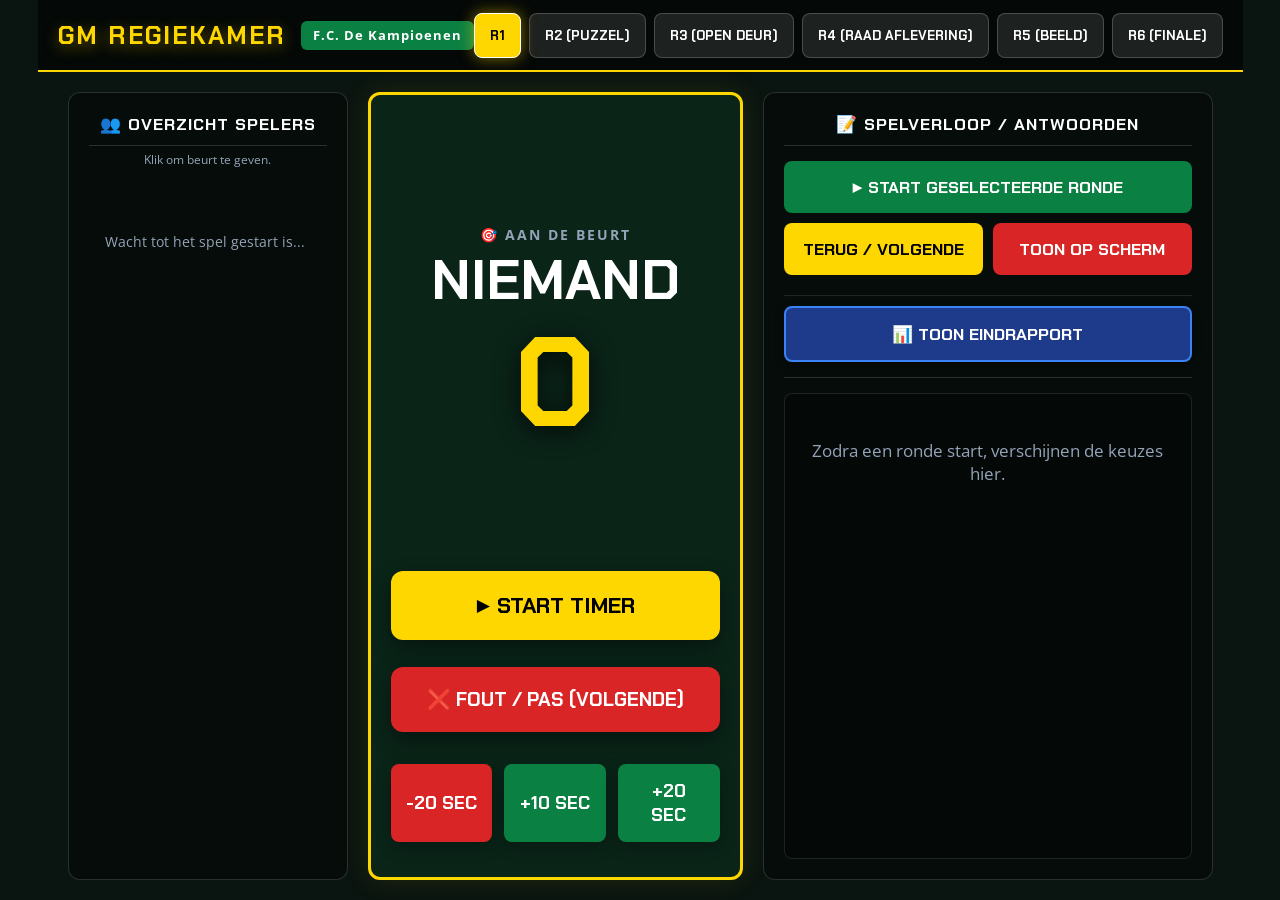
==== controle.html @ bd466444 "Update controle.html" ====
<!DOCTYPE html>
<html lang="nl">
<head>
    <meta charset="UTF-8">
    <meta name="viewport" content="width=device-width, initial-scale=1.0">
    <title>GM Regiekamer - FC De Kampioenen</title>
    <link href="https://fonts.googleapis.com/css2?family=Chakra+Petch:wght@400;600;700&family=Open+Sans:wght@400;600&display=swap" rel="stylesheet">
    <link rel="stylesheet" href="stijl.css">
    
    <style>
        :root { --panel-bg: rgba(15, 23, 42, 0.95); --border-col: rgba(255, 255, 255, 0.15); }
        body { margin: 0; padding: 0; height: 100vh; width: 100vw; overflow: hidden; display: flex; flex-direction: column; background: var(--bg-dark); font-family: 'Open Sans', sans-serif; font-size: 14px; }
        
        #dashboard-header { height: 70px; background: rgba(0,0,0,0.6); border-bottom: 2px solid var(--kamp-geel); display: flex; align-items: center; justify-content: space-between; padding: 0 20px; flex-shrink: 0; z-index: 10; }
        h1 { display: block !important; margin: 0; font-size: 1.8em; text-align: left; width: auto; color: var(--kamp-geel); }
        .round-controls { display: flex; gap: 8px; }
        .round-controls button { margin: 0; padding: 10px 15px; font-size: 0.95em; height: 45px; display: block !important; background: rgba(255,255,255,0.1); border: 1px solid rgba(255,255,255,0.2); cursor: pointer; }
        .round-controls button.active-round { background: var(--kamp-geel); color: #000; box-shadow: 0 0 15px rgba(255,215,0,0.5); border: 1px solid #fff; font-weight: bold; }
        
        #dashboard-main { flex: 1; display: grid; grid-template-columns: 280px 1fr 450px; gap: 20px; padding: 20px; overflow: hidden; }
        .panel { background: rgba(0, 0, 0, 0.4); border: 1px solid var(--border-col); border-radius: 12px; padding: 20px; display: flex; flex-direction: column; overflow: hidden; }
        h2 { font-size: 1.2em; margin: 0 0 15px 0; border-bottom: 1px solid var(--border-col); padding-bottom: 10px; color: #fff; text-transform: uppercase; text-align: center; }

        #live-players-container { flex: 1; overflow-y: auto; padding-right: 5px; }
        .sidebar-player { padding: 12px 15px; margin-bottom: 8px; border-radius: 8px; display: flex; justify-content: space-between; align-items: center; cursor: pointer; transition: 0.2s; }
        .sidebar-player:hover { filter: brightness(1.2); }
        
        #panel-center { background: rgba(11, 128, 67, 0.15); border: 3px solid var(--kamp-geel); align-items: center; justify-content: center; box-shadow: 0 0 30px rgba(255, 215, 0, 0.1); transition: 0.3s; padding: 20px; display: flex; flex-direction: column; }
        
        .active-player-info { text-align: center; width: 100%; margin-bottom: auto; margin-top: auto; }
        #active-player-name { font-size: 4em; font-family: 'Chakra Petch', sans-serif; font-weight: 700; color: #fff; text-transform: uppercase; white-space: nowrap; overflow: hidden; text-overflow: ellipsis; line-height: 1.1; margin-bottom: 10px; }
        #active-player-score { font-family: 'Chakra Petch', sans-serif; font-size: 9em; font-weight: bold; color: var(--kamp-geel); text-shadow: 0 5px 25px rgba(0,0,0,0.8); line-height: 1; margin: 0; }
        
        .massive-btn { width: 100%; font-size: 1.6em; padding: 20px; border-radius: 12px; font-weight: bold; text-transform: uppercase; cursor: pointer; transition: 0.2s; border: none; box-shadow: 0 8px 20px rgba(0,0,0,0.4); margin-bottom: 12px; }
        .massive-btn:active { transform: scale(0.98); }
        
        .time-adjust-row { display: flex; gap: 12px; width: 100%; margin-top: 5px; }
        .time-adjust-row button { flex: 1; padding: 15px; font-size: 1.3em; border-radius: 8px; font-weight: bold; border: none; cursor: pointer; box-shadow: 0 5px 15px rgba(0,0,0,0.3); transition: 0.2s; }
        .time-adjust-row button:active { transform: scale(0.95); }

        .game-flow-actions { display: flex; flex-direction: column; gap: 10px; margin-bottom: 15px; padding-bottom: 15px; border-bottom: 1px solid var(--border-col); }
        .game-flow-actions button { padding: 15px; font-size: 1.2em; border-radius: 8px; margin: 0; cursor: pointer; border:none; }
        .game-flow-row { display: flex; gap: 10px; }
        .game-flow-row button { flex: 1; }

        #result-area { flex: 1; overflow-y: auto; background: rgba(0,0,0,0.2); border-radius: 8px; padding: 15px; border: 1px solid rgba(255,255,255,0.1); text-align: center; }
        .list-item { background: rgba(255,255,255,0.05); border: 1px solid rgba(255,215,0,0.3); margin-bottom: 10px; padding: 15px; border-radius: 8px; line-height: 1.5; font-size: 1.1em; text-align: left; }
        
        .correct-btn {
            background: var(--kamp-donkergroen); color: #fff; border: 2px solid var(--kamp-groen);
            padding: 10px 20px; font-size: 1.1em; border-radius: 8px; cursor: pointer; font-weight: bold;
            display: inline-block; margin: 5px 5px 5px 0; box-shadow: 0 4px 10px rgba(0,0,0,0.3);
            transition: 0.2s; text-transform: none; font-family: 'Open Sans', sans-serif;
        }
        .correct-btn:hover { background: var(--correct-color); color: #000; border-color: #fff; transform: scale(1.05); }

        .grid-select-btn {
            background: var(--kamp-groen); color: #fff; padding: 15px; border-radius: 8px; 
            border: 2px solid var(--kamp-geel); cursor: pointer; font-weight: bold; font-size: 1.2em;
            flex: 1; min-width: 120px; text-align: center;
        }
        .grid-select-btn:hover { background: var(--kamp-geel); color: #000; }
        .grid-select-btn:disabled { background: #333; color: #666; border-color: #444; cursor: not-allowed; text-decoration: line-through; }

        ::-webkit-scrollbar { width: 8px; }
        ::-webkit-scrollbar-track { background: rgba(0,0,0,0.2); }
        ::-webkit-scrollbar-thumb { background: rgba(255,255,255,0.2); border-radius: 4px; }
        ::-webkit-scrollbar-thumb:hover { background: rgba(255,255,255,0.4); }
    </style>
</head>
<body>
    
    <script src="quizdata_r1.js"></script>
    <script src="quizdata_r2.js"></script>
    <script src="quizdata_r3.js"></script>
    <script src="quizdata_r4.js"></script>
    <script src="quizdata_r5.js"></script>
    <script src="quizdata_r6.js"></script>
    <script src="quizdata_loader.js"></script>

    <div id="dashboard-header">
        <div style="display:flex; align-items:center;">
            <h1>GM REGIEKAMER</h1>
            <span style="margin-left: 15px; padding: 6px 12px; background: var(--kamp-groen); color: white; border-radius: 6px; font-weight: bold; font-size: 0.9em; letter-spacing: 1px;">F.C. De Kampioenen</span>
        </div>

        <div class="round-controls">
            <button id="btn-round-1" data-round="1" class="active-round">R1</button>
            <button id="btn-round-2" data-round="2">R2 (Puzzel)</button>
            <button id="btn-round-3" data-round="3">R3 (Open Deur)</button>
            <button id="btn-round-4" data-round="4">R4 (Raad aflevering)</button>
            <button id="btn-round-5" data-round="5">R5 (Beeld)</button>
            <button id="btn-round-6" data-round="6">R6 (Finale)</button>
        </div>
    </div>
    
    <div id="dashboard-main">
        
        <div class="panel">
            <h2>👥 Overzicht Spelers</h2>
            <p style="font-size: 0.85em; color: var(--text-muted); text-align: center; margin-top: -10px; margin-bottom: 15px;">Klik om beurt te geven.</p>
            <div id="live-players-container">
                <p style="color: var(--text-muted); text-align: center; margin-top: 50px;">Wacht tot het spel gestart is...</p>
            </div>
        </div>

        <div class="panel" id="panel-center">
            <div class="active-player-info">
                <div style="font-size: 1em; color: var(--text-muted); font-weight: bold; letter-spacing: 2px; text-transform: uppercase; margin-bottom: 5px;">🎯 Aan de beurt</div>
                <div id="active-player-name">Niemand</div>
                <div id="active-player-score">0</div>
            </div>
            
            <button id="btn-massive-timer" class="massive-btn" style="background: var(--kamp-geel); color: #000;" onclick="toggleTimer(activePlayerIndex)">
                ▶ START TIMER
            </button>
            
            <button class="massive-btn" style="background: var(--kamp-rood); color: #fff; font-size: 1.4em;" onclick="channel.postMessage({ type: 'TRIGGER_FAIL' })">
                ❌ FOUT / PAS (Volgende)
            </button>

            <div class="time-adjust-row">
                <button style="background: var(--kamp-rood); color: #fff;" onclick="channel.postMessage({ type: 'ADJUST_TIME', amount: -20 })">-20 SEC</button>
                <button style="background: var(--kamp-groen); color: #fff;" onclick="channel.postMessage({ type: 'ADJUST_TIME', amount: 10 })">+10 SEC</button>
                <button style="background: var(--kamp-groen); color: #fff;" onclick="channel.postMessage({ type: 'ADJUST_TIME', amount: 20 })">+20 SEC</button>
            </div>
        </div>

        <div class="panel">
            <h2>📝 Spelverloop / Antwoorden</h2>
            
            <div class="game-flow-actions" id="standard-actions">
                <button onclick="channel.postMessage({ type: 'START_ROUND', round: activeRound })" style="background: var(--kamp-groen); color: #fff; font-weight: bold;">
                    ▶ START GESELECTEERDE RONDE
                </button>
                <div class="game-flow-row" id="flow-buttons">
                    <button onclick="channel.postMessage({ type: 'NEXT_QUESTION' })" style="background: var(--kamp-geel); color: #000; font-weight: bold;">Terug / Volgende</button>
                    <button onclick="channel.postMessage({ type: 'SHOW_ANSWERS' })" style="background: var(--kamp-rood); color: #fff; font-weight: bold;">Toon op Scherm</button>
                </div>
                
                <div style="margin-top: 10px; padding-top: 10px; border-top: 1px solid rgba(255,255,255,0.1);">
                    <button onclick="channel.postMessage({ type: 'REQUEST_REPORT' })" style="width: 100%; background: #1e3a8a; color: #fff; font-weight: bold; border: 2px solid #3b82f6; box-shadow: 0 4px 10px rgba(0,0,0,0.3);">
                        📊 TOON EINDRAPPORT
                    </button>
                </div>
            </div>

            <div id="result-area">
                <div style="text-align: center; color: var(--text-muted); margin-top: 30px;">
                    <p style="font-size: 1.2em;">Zodra een ronde start, verschijnen de keuzes hier.</p>
                </div>
            </div>
        </div>
    </div>
    
    <script>
        const channel = new BroadcastChannel('trivial_time_channel');
        const resultArea = document.getElementById('result-area');
        const buttons = document.querySelectorAll('.round-controls button');
        
        let activeRound = 1;
        let activePlayerIndex = 0;
        window.lastSyncedPlayers = []; // Houdt spelers bij voor R4 lijst

        function selectPlayer(index) { channel.postMessage({ type: 'SELECT_PLAYER', playerIndex: index }); }
        function toggleTimer(index) { channel.postMessage({ type: 'TOGGLE_TIMER', playerIndex: index }); }
        function escapeAnswer(str) { if (!str) return ''; return str.replace(/'/g, "\\'"); }
        function sendAnswer(text) { channel.postMessage({ type: 'FILL_ANSWER', answer: text }); }

        buttons.forEach(button => { 
            button.addEventListener('click', () => { 
                buttons.forEach(btn => btn.classList.remove('active-round'));
                button.classList.add('active-round');
                activeRound = parseInt(button.dataset.round);
            }); 
        });

        function triggerVideo(index) {
            channel.postMessage({ type: 'SELECT_VIDEO', index: index });
            setTimeout(() => { channel.postMessage({ type: 'PLAY_VIDEO' }); }, 300);
            resultArea.innerHTML = `<div style="text-align:center; color:#fff; margin-top:40px;">
                <h3 style="color:var(--kamp-geel);">🎬 Video speelt af...</h3>
                <p>Wacht tot de video eindigt. De antwoorden verschijnen dan automatisch hier!</p>
            </div>`;
        }

        channel.onmessage = (event) => {
            if (event.data.type === 'SYNC_PLAYERS') {
                window.lastSyncedPlayers = event.data.players;
                const container = document.getElementById('live-players-container');
                container.innerHTML = '';
                
                let activePlayerFound = null;

                event.data.players.forEach(p => {
                    if (p.isActive) {
                        activePlayerFound = p;
                        activePlayerIndex = p.index;
                    }

                    const bgColor = p.isActive ? 'rgba(255,215,0,0.15)' : 'rgba(255,255,255,0.05)';
                    const borderStyle = p.isActive ? `2px solid var(--kamp-geel)` : `2px solid transparent`;
                    const textColor = p.isActive ? 'var(--kamp-geel)' : '#fff';
                    const scoreColor = p.isRunning ? 'var(--kamp-rood)' : 'var(--kamp-geel)';
                    
                    const playedIcon = p.hasPlayed ? '<span style="color:var(--correct-color); font-size:0.9em; margin-right:5px;" title="Heeft eigen vraag al gehad">✔️</span>' : '';

                    container.innerHTML += `
                        <div class="sidebar-player" style="background: ${bgColor}; border: ${borderStyle};" onclick="selectPlayer(${p.index})">
                            <span style="font-weight: bold; font-size: 1.1em; color: ${textColor}; max-width: 150px; overflow: hidden; text-overflow: ellipsis; white-space: nowrap;">
                                ${p.isActive ? '👉 ' : ''}${playedIcon}${p.name}
                            </span>
                            <span style="font-family: 'Chakra Petch', sans-serif; font-size: 1.5em; font-weight: bold; color: ${scoreColor};">
                                ${p.seconds}
                            </span>
                        </div>
                    `;
                });

                if (activePlayerFound) {
                    document.getElementById('active-player-name').textContent = activePlayerFound.name;
                    document.getElementById('active-player-score').textContent = activePlayerFound.seconds;
                    
                    const btnTimer = document.getElementById('btn-massive-timer');
                    const centerPanel = document.getElementById('panel-center');

                    if (activePlayerFound.isRunning) {
                        btnTimer.textContent = '❚❚ STOP TIMER';
                        btnTimer.style.background = 'var(--kamp-rood)';
                        btnTimer.style.color = '#fff';
                        centerPanel.style.borderColor = 'var(--kamp-rood)';
                        centerPanel.style.background = 'rgba(217, 37, 37, 0.1)';
                        centerPanel.style.boxShadow = '0 0 40px rgba(217, 37, 37, 0.2)';
                        document.getElementById('active-player-score').style.color = 'var(--kamp-rood)';
                    } else {
                        btnTimer.textContent = '▶ START TIMER';
                        btnTimer.style.background = 'var(--kamp-geel)';
                        btnTimer.style.color = '#000';
                        centerPanel.style.borderColor = 'var(--kamp-geel)';
                        centerPanel.style.background = 'rgba(11, 128, 67, 0.15)';
                        centerPanel.style.boxShadow = '0 0 30px rgba(255, 215, 0, 0.1)';
                        document.getElementById('active-player-score').style.color = 'var(--kamp-geel)';
                    }
                }
            }
            
            // NIEUWE R4 SYNC (Raad de aflevering)
            if (event.data.type === 'SYNC_R4') {
                activeRound = 4;
                buttons.forEach(btn => btn.classList.remove('active-round'));
                document.getElementById(`btn-round-4`).classList.add('active-round');

                document.getElementById('standard-actions').style.display = 'none';

                let html = `<div style="text-align:center;">
                            <h3 style="color:var(--kamp-geel); margin-top:0;">Foto ${event.data.qNum} / ${event.data.total}</h3>
                            <p style="font-size: 1.2em; color: #fff;">Antwoord: <strong style="color:var(--correct-color); font-size:1.6em; display:block; margin-top:5px; text-shadow: 0 2px 5px #000;">${event.data.answer}</strong></p>
                            
                            <button onclick="channel.postMessage({ type: 'START_R4_TIMER' })" style="width:100%; background:var(--kamp-groen); color:#fff; font-size:1.3em; font-weight:bold; padding:15px; border-radius:8px; border:2px solid #fff; cursor:pointer; margin-top:10px; margin-bottom:25px; box-shadow: 0 5px 15px rgba(0,0,0,0.4);">
                                ⏱️ START 15 SEC TIMER
                            </button>
                            
                            <div style="background: rgba(0,0,0,0.4); padding: 15px; border-radius: 8px; border: 1px solid var(--border-col);">
                                <h4 style="color:#fff; border-bottom: 1px solid rgba(255,255,255,0.2); padding-bottom: 5px; margin-top:0;">Punten uitdelen:</h4>
                                <p style="font-size:0.85em; color:var(--kamp-geel); margin-top:-5px;">Klik op wie juist gegokt heeft:</p>
                                <div style="display:flex; flex-direction:column; gap:10px; margin-bottom: 20px;">`;
                
                window.lastSyncedPlayers.forEach(p => {
                    html += `<button onclick="this.style.background='var(--kamp-groen)'; this.style.color='#fff'; this.textContent='✔️ Punten toegekend'; channel.postMessage({ type: 'ADJUST_TIME', amount: 40, targetPlayer: ${p.index} })" style="background:var(--kamp-geel); color:#000; font-weight:bold; padding:12px; border-radius:8px; border:none; cursor:pointer; text-align:left; font-size:1.1em; transition: 0.2s;">
                                ✅ Geef ${p.name} +40 sec
                            </button>`;
                });

                html += `</div></div>
                         <button onclick="channel.postMessage({ type: 'NEXT_QUESTION' })" style="margin-top:20px; width:100%; background:#1e3a8a; color:#fff; font-size:1.2em; font-weight:bold; padding:15px; border-radius:8px; border:none; cursor:pointer;">
                            ▶ VOLGENDE FOTO
                         </button>
                         <button onclick="channel.postMessage({ type: 'REQUEST_REPORT' })" style="margin-top:10px; width: 100%; background: transparent; color: #3b82f6; font-weight: bold; border: 2px solid #3b82f6; border-radius:8px; padding:15px; cursor:pointer;">
                            📊 TOON EINDRAPPORT
                         </button>
                         </div>`;
                
                resultArea.innerHTML = html;
            }

            if (event.data.type === 'SYNC_R5_GRID') {
                activeRound = 5;
                buttons.forEach(btn => btn.classList.remove('active-round'));
                document.getElementById(`btn-round-5`).classList.add('active-round');
                
                document.getElementById('standard-actions').style.display = 'flex';

                let html = `<h3 style="color:var(--kamp-geel); margin-top:0;">Kies een Fragment:</h3>
                            <div style="display:flex; gap:10px; flex-wrap:wrap; margin-top:15px;">`;
                
                for (let i = 0; i < event.data.total; i++) {
                    const isPlayed = event.data.played.includes(i);
                    if (isPlayed) {
                        html += `<button disabled class="grid-select-btn">❌ Fragment ${i+1}</button>`;
                    } else {
                        html += `<button onclick="triggerVideo(${i})" class="grid-select-btn">▶ Fragment ${i+1}</button>`;
                    }
                }
                html += `</div>`;
                resultArea.innerHTML = html;
            }

            if (event.data.type === 'SYNC_QUESTION') {
                activeRound = event.data.round;
                buttons.forEach(btn => btn.classList.remove('active-round'));
                document.getElementById(`btn-round-${activeRound}`).classList.add('active-round');
                document.getElementById('standard-actions').style.display = 'flex';
                lookupAnswers(event.data.ids);
            }

            if (event.data.type === 'SYNC_REPORT') {
                resultArea.innerHTML = `
                    <h3 style="color:var(--kamp-geel); margin-top:0; font-size:1.5em;">📊 Statistieken</h3>
                    <div style="display:flex; flex-direction:column; gap:15px; font-size:0.95em;">
                        ${event.data.html}
                    </div>
                    <p style="color:#aaa; font-size:0.85em; margin-top:20px;">*Kijk ook naar het grote scherm voor de volledige presentatie!</p>
                `;
            }
        };

        function lookupAnswers(ids) {
            if (!ids || ids.length === 0) return;
            const themeData = window.ThemeManager.getTheme("KAMPIOENEN");
            if (!themeData) { resultArea.innerHTML = `<p style="color: var(--wrong-color)">Themadatas 'KAMPIOENEN' niet gevonden.</p>`; return; }

            let pool;
            if (activeRound == 1) pool = themeData.ronde1_pool;
            else if (activeRound == 2) pool = themeData.ronde2_answer_pool;
            else if (activeRound == 3) pool = themeData.ronde3_openDeur;
            else if (activeRound == 5) pool = themeData.ronde5_beeld;
            else if (activeRound == 6) pool = themeData.ronde6_finale;

            if (!pool || pool.length === 0) { resultArea.innerHTML = `<p style="color: var(--wrong-color)">Geen data beschikbaar voor deze ronde.</p>`; return; }

            let html = `<ul style="list-style: none; padding: 0; margin: 0;">`;
            ids.forEach(id => {
                const q = pool.find(item => item.id === id) || pool[id - 1]; 
                if (q) {
                    html += `<li class="list-item"><strong style="color: var(--kamp-geel); margin-bottom: 5px; display:inline-block;">ID #${id}</strong><br>`;
                    
                    if (activeRound === 1) {
                        const safeA = escapeAnswer(q.a);
                        html += `<div style="margin-bottom: 10px;">${q.q}</div>
                                 <button class="correct-btn" onclick="sendAnswer('${safeA}')">✅ ${q.a}</button>`;
                    }
                    else if (activeRound === 2) {
                        const safeA = escapeAnswer(q.answer);
                        html += `<span style="font-size:0.9em; color:#aaa;">Hints: ${q.clues.join(' - ')}</span><br>
                                 <button class="correct-btn" onclick="sendAnswer('${safeA}')">✅ ${q.answer}</button>`;
                    }
                    else if (activeRound === 3) {
                        const keywordsHtml = q.keywords.map(k => { 
                            const word = k.word ? k.word : k; const safeW = escapeAnswer(word); 
                            return `<button class="correct-btn" onclick="sendAnswer('${safeW}')">✅ ${word}</button>`; 
                        }).join(' ');
                        html += `<strong style="font-size:1.1em; color:#fff;">${q.subject}</strong><br><div style="margin-top:8px;">${keywordsHtml}</div>`;
                    }
                    else if (activeRound === 5) {
                        const safeS = escapeAnswer(q.vraag1_seizoen); 
                        const safeA = escapeAnswer(q.vraag2_aflevering); 
                        const safeZ = escapeAnswer(q.vraag3_zinEind);
                        const keywordsHtml = q.vraag4_keywords.map(k => `<button class="correct-btn" onclick="sendAnswer('${escapeAnswer(k)}')">✅ ${k}</button>`).join(' ');
                        
                        html += `<strong style="color:#fff; font-size:1.1em;">Keur goed!</strong><br>
                                 <div style="margin-top: 10px; display: flex; flex-direction: column; gap: 5px;">
                                     <div><span style="color:#aaa; width: 80px; display: inline-block;">Seizoen:</span> <button class="correct-btn" onclick="sendAnswer('${safeS}')">✅ ${q.vraag1_seizoen}</button></div>
                                     <div><span style="color:#aaa; width: 80px; display: inline-block;">Aflevering:</span> <button class="correct-btn" onclick="sendAnswer('${safeA}')">✅ ${q.vraag2_aflevering}</button></div>
                                     <div><span style="color:#aaa; width: 80px; display: inline-block;">Zin:</span> <button class="correct-btn" onclick="sendAnswer('${safeZ}')">✅ ${q.vraag3_zinEind}</button></div>
                                     <div><span style="color:#aaa; width: 80px; display: inline-block;">Trefwoorden:</span> ${keywordsHtml}</div>
                                 </div>`;
                    }
                    else if (activeRound === 6) {
                        const keywordsHtml = q.keywords.map(k => { 
                            const word = k.word ? k.word : k; const safeW = escapeAnswer(word); 
                            return `<button class="correct-btn" onclick="sendAnswer('${safeW}')">✅ ${word}</button>`; 
                        }).join(' ');
                        html += `<strong style="font-size:1.1em; color:#fff;">${q.subject}</strong><br><div style="margin-top:8px;">${keywordsHtml}</div>`;
                    }
                    html += `</li>`;
                }
            });
            html += `</ul>`;
            resultArea.innerHTML = html;
        }
    </script>
</body>
</html>
---- stijl.css ----
/* =====================================================================
   stijl.css - Trivial Time: F.C. DE KAMPIOENEN (Clean Screen Editie)
   ===================================================================== */

@import url('https://fonts.googleapis.com/css2?family=Chakra+Petch:wght@400;600;700&family=Open+Sans:wght@400;600;700&display=swap');

:root {
    --kamp-groen: #0b8043;       
    --kamp-donkergroen: #04361c; 
    --kamp-geel: #ffd700;        
    --kamp-rood: #d92525;        
    
    --bg-dark: #0a1410;          
    --bg-card: rgba(11, 128, 67, 0.15);
    --border-col: rgba(255, 215, 0, 0.3); 
    
    --primary-accent: var(--kamp-geel);
    --secondary-accent: var(--kamp-groen);
    --correct-color: #22c55e;
    --wrong-color: var(--kamp-rood);

    --text-main: #f8fafc;
    --text-muted: #94a3b8;
}

/* ================== BASIS LAYOUT ================== */
body {
    background: radial-gradient(circle at top, var(--kamp-donkergroen) 0%, var(--bg-dark) 100%);
    color: var(--text-main);
    font-family: 'Open Sans', sans-serif;
    margin: 0;
    padding: 0;
    height: 100vh; 
    overflow: hidden; /* Nooit meer lelijke scrollbalken op het hele scherm */
    display: flex;
    flex-direction: column;
    align-items: center;
}

h1, h2, h3, .player-name, .round-title {
    font-family: 'Chakra Petch', sans-serif;
    text-transform: uppercase;
}

h1 {
    color: var(--kamp-geel);
    text-shadow: 0 4px 15px rgba(255, 215, 0, 0.4);
    margin: 20px 0 10px 0;
    font-size: 2.5em;
    letter-spacing: 2px;
}

h2 {
    color: #fff;
    font-size: 1.8em;
    margin: 0 0 10px 0;
    letter-spacing: 1px;
}

/* ================== SETUP SCHERM ================== */
#setup-screen {
    background: rgba(0, 0, 0, 0.6);
    border: 2px solid var(--border-col);
    border-radius: 12px;
    box-shadow: 0 10px 30px rgba(0,0,0,0.5), inset 0 0 20px rgba(11, 128, 67, 0.2);
    padding: 30px;
    width: 90%;
    max-width: 800px; /* Setup mag smaller zijn */
    text-align: center;
    backdrop-filter: blur(10px);
    margin-top: 5vh;
}

#player-name-inputs {
    display: grid;
    grid-template-columns: 1fr 1fr; 
    gap: 15px 25px;
    margin: 25px 0;
}

.setup-input-row {
    display: flex;
    justify-content: flex-end;
    align-items: center;
    gap: 15px;
}

.setup-input-row label {
    font-size: 1.1em;
    font-weight: bold;
    min-width: 140px;
    text-align: right;
}

#num-players { width: 80px; text-align: center; font-weight: bold; }

/* ================== MAIN GAME BOARD ================== */
#game-board {
    background: transparent; /* Geen lelijke box meer om alles heen */
    border: none;
    box-shadow: none;
    width: 95%;
    max-width: 1400px;
    text-align: center;
    display: flex;
    flex-direction: column;
    flex: 1;
    margin-bottom: 20px;
    padding: 0 10px;
}

/* ================== SPELERS SCOREBORD ================== */
#player-container {
    display: flex;
    flex-wrap: nowrap; 
    width: 100%;
    margin: 10px auto 25px auto; /* Meer ademruimte onder de scores */
    gap: 12px; /* Duidelijke scheiding tussen kaarten */
    justify-content: center;
}

.player-card {
    background: linear-gradient(145deg, rgba(11, 128, 67, 0.85), rgba(4, 54, 28, 0.95));
    border: 2px solid rgba(255, 215, 0, 0.2);
    border-radius: 12px;
    padding: 10px 5px;
    text-align: center;
    position: relative;
    transition: all 0.3s cubic-bezier(0.25, 0.8, 0.25, 1);
    box-shadow: 0 8px 20px rgba(0,0,0,0.5);
    flex: 1; 
    min-width: 0;
}

.player-card.active {
    background: linear-gradient(145deg, var(--kamp-geel), #d4af37);
    border-color: #fff;
    transform: translateY(-5px) scale(1.05); /* Springt er fysiek uit */
    box-shadow: 0 10px 30px rgba(255, 215, 0, 0.6);
    z-index: 2;
}

.player-card.active .player-name, 
.player-card.active .player-seconds { color: #000; }

.player-name {
    font-size: 1.1em;
    font-weight: 700;
    margin-bottom: 5px;
    white-space: nowrap;
    overflow: hidden;
    text-overflow: ellipsis; 
}

.player-seconds {
    font-family: 'Chakra Petch', sans-serif;
    font-size: 2.2em; /* Grotere scores */
    font-weight: 700;
    color: var(--kamp-geel);
    text-shadow: 2px 2px 4px rgba(0,0,0,0.8);
    margin-top: -2px;
}

.player-timer-btn { display: none; } /* Timer knopje verborgen, oogt strakker */

/* ================== VRAAG GEBIED ================== */
#question-area {
    margin: 0;
    padding: 40px 30px;
    background: rgba(0, 0, 0, 0.5);
    border-radius: 12px;
    border-top: 4px solid var(--kamp-geel);
    border-bottom: 4px solid var(--kamp-geel);
    flex: 1; 
    display: flex;
    flex-direction: column;
    justify-content: center;
    align-items: center;
    box-shadow: inset 0 0 30px rgba(0,0,0,0.8);
    position: relative;
}

#question-counter { 
    color: var(--kamp-geel); 
    font-weight: bold; 
    font-size: 1.2em; 
    margin: 0 0 15px 0; 
    letter-spacing: 1px;
}

#question-text { 
    font-size: 2.2em; /* Grote, duidelijke vragen */
    font-weight: 600; 
    line-height: 1.3; 
    margin: 0; 
    max-width: 90%;
}

/* Subtiele ID weergave (Rechtsonder) */
#puzzle-ids, #question-id { 
    position: absolute;
    bottom: 10px;
    right: 15px;
    font-size: 0.7em; 
    color: rgba(255,255,255,0.2); 
    margin: 0; 
}

/* ================== RONDEN DETAILS (PUZZEL, WOORDEN) ================== */
#puzzle-display-area { display: flex; flex-direction: column; gap: 20px; width: 100%; align-items: center; }
#puzzle-answers-container { display: flex; justify-content: center; gap: 15px; }
.puzzle-answer { background: rgba(255,255,255,0.05); border: 2px dashed rgba(255,255,255,0.2); padding: 15px 30px; font-size: 1.5em; border-radius: 8px; font-family: 'Chakra Petch', sans-serif; text-transform: uppercase; min-width: 150px; }
#puzzle-clues-container { display: grid; grid-template-columns: repeat(4, 1fr); gap: 12px; margin-top: 10px; width: 90%; }
.puzzle-clue { background: var(--bg-card); border: 1px solid rgba(255,255,255,0.1); padding: 15px; border-radius: 8px; font-size: 1.2em; font-weight: 600; transition: 0.3s; }

.found.color-1 { background: var(--kamp-geel); color: #000; border-color: #fff; box-shadow: 0 0 15px rgba(255, 215, 0, 0.5); }
.found.color-2 { background: var(--kamp-groen); color: #fff; border-color: #fff; box-shadow: 0 0 15px rgba(11, 128, 67, 0.5); }
.found.color-3 { background: #fff; color: #000; border-color: #ccc; box-shadow: 0 0 15px rgba(255, 255, 255, 0.5); }

#opendeur-keywords-container, #finale-keywords-container { display: grid; grid-template-columns: repeat(auto-fit, minmax(200px, 1fr)); gap: 15px; margin-top: 15px; width: 90%; }
.opendeur-keyword, .finale-keyword { background: rgba(0,0,0,0.6); border: 2px solid rgba(255,255,255,0.2); padding: 20px; font-size: 1.5em; border-radius: 8px; font-family: 'Chakra Petch', sans-serif; text-transform: uppercase; transition: 0.3s; }
.opendeur-keyword.found, .finale-keyword.found { background: var(--kamp-groen); border-color: var(--kamp-geel); color: white; box-shadow: 0 0 20px rgba(11, 128, 67, 0.8); transform: scale(1.05); }

#geheugen-board { list-style: none; padding: 0; text-align: left; width: 80%; margin: 0 auto; }
.geheugen-item { background: rgba(255,255,255,0.05); border-left: 5px solid var(--border-col); margin-bottom: 8px; padding: 15px 25px; font-size: 1.4em; display: flex; justify-content: space-between; border-radius: 6px; transition: 0.3s; }
.geheugen-item.found { background: rgba(11, 128, 67, 0.2); border-left-color: var(--kamp-geel); }
.geheugen-antwoord { color: var(--kamp-geel); font-family: 'Chakra Petch', sans-serif; font-weight: bold; }

.blurred-subject, .blurred-board { filter: blur(15px) opacity(0.4); user-select: none; transition: filter 0.5s ease, opacity 0.5s ease; }

/* ================== VERBORGEN ELEMENTEN OP GROOT SCHERM ================== */
/* Jij gebruikt het dashboard, dus het publiek hoeft de inputvelden en controls niet te zien */
.controls-r2-input-group, 
.player-controls, 
.controls { 
    display: none !important; 
}
hr { display: none; }

/* Invoer voor startscherm mag wel zichtbaar blijven */
input[type="text"], input[type="number"] {
    background: rgba(0, 0, 0, 0.5); border: 2px solid rgba(255, 215, 0, 0.4); color: white;
    padding: 10px 15px; font-size: 1.1em; border-radius: 8px; outline: none; width: 100%; transition: 0.3s; 
}
input[type="text"]:focus, input[type="number"]:focus { border-color: var(--kamp-geel); box-shadow: 0 0 15px rgba(255, 215, 0, 0.4); }

button {
    background: var(--kamp-groen); color: #fff; border: 2px solid transparent; padding: 12px 25px; font-size: 1.1em; font-weight: bold;
    border-radius: 8px; cursor: pointer; font-family: 'Chakra Petch', sans-serif; text-transform: uppercase; transition: all 0.2s ease; margin: 15px auto; display: block;
}
button:hover { background: var(--kamp-geel); color: #000; box-shadow: 0 0 15px rgba(255, 215, 0, 0.5); }

/* ================== ANIMATIES ================== */
.bonus-feedback { position: absolute; top: 50%; left: 50%; transform: translate(-50%, -50%); font-size: 2.5em; font-weight: bold; font-family: 'Chakra Petch', sans-serif; opacity: 0; pointer-events: none; z-index: 10; text-shadow: 2px 2px 4px rgba(0,0,0,0.8); }
@keyframes flash-green { 0% { box-shadow: 0 0 0px #22c55e; } 50% { box-shadow: 0 0 25px #22c55e; background-color: rgba(34, 197, 94, 0.4); } 100% { box-shadow: 0 0 0px #22c55e; } }
@keyframes flash-red { 0% { box-shadow: 0 0 0px #ef4444; } 50% { box-shadow: 0 0 25px #ef4444; background-color: rgba(239, 68, 68, 0.4); } 100% { box-shadow: 0 0 0px #ef4444; } }
.time-gain-flash { animation: flash-green 1s ease-out; }
.time-loss-flash { animation: flash-red 1s ease-out; }

/* ================== WINNAAR SCHERM ================== */
#game-over-overlay { position: fixed; top: 0; left: 0; width: 100vw; height: 100vh; background: rgba(4, 54, 28, 0.95); display: none; flex-direction: column; justify-content: center; align-items: center; z-index: 9999; }
#game-over-overlay h2 { color: #fff; font-size: 2.5em; margin-bottom: 10px; }
#game-over-overlay h1 { font-size: 7em; margin: 0; animation: pulse 2s infinite; text-shadow: 0 0 50px var(--kamp-geel); }
@keyframes pulse { 0% { transform: scale(1); } 50% { transform: scale(1.05); } 100% { transform: scale(1); } }


/* Grijze status voor spelers die hebben gepast op een vraag */
.player-card.attempted {
    opacity: 0.4;
    filter: grayscale(100%);
    transform: scale(0.95);
    border-color: transparent;
}
/* Verberg de ID's definitief van het grote scherm */
#question-id, #puzzle-ids { display: none !important; }

/* Rode achtergrond voor gemiste antwoorden (wanneer tijd/beurten op zijn) */
.missed {
    background: var(--kamp-rood) !important;
    color: white !important;
    border-color: white !important;
    box-shadow: 0 0 15px rgba(217, 37, 37, 0.8) !important;
    transform: scale(1) !important; /* Geen pop-up effect zoals bij goed */
}
.missed .geheugen-antwoord {
    color: white !important; /* Zorgt dat de tekstkleur in R4 goed leesbaar blijft */
}
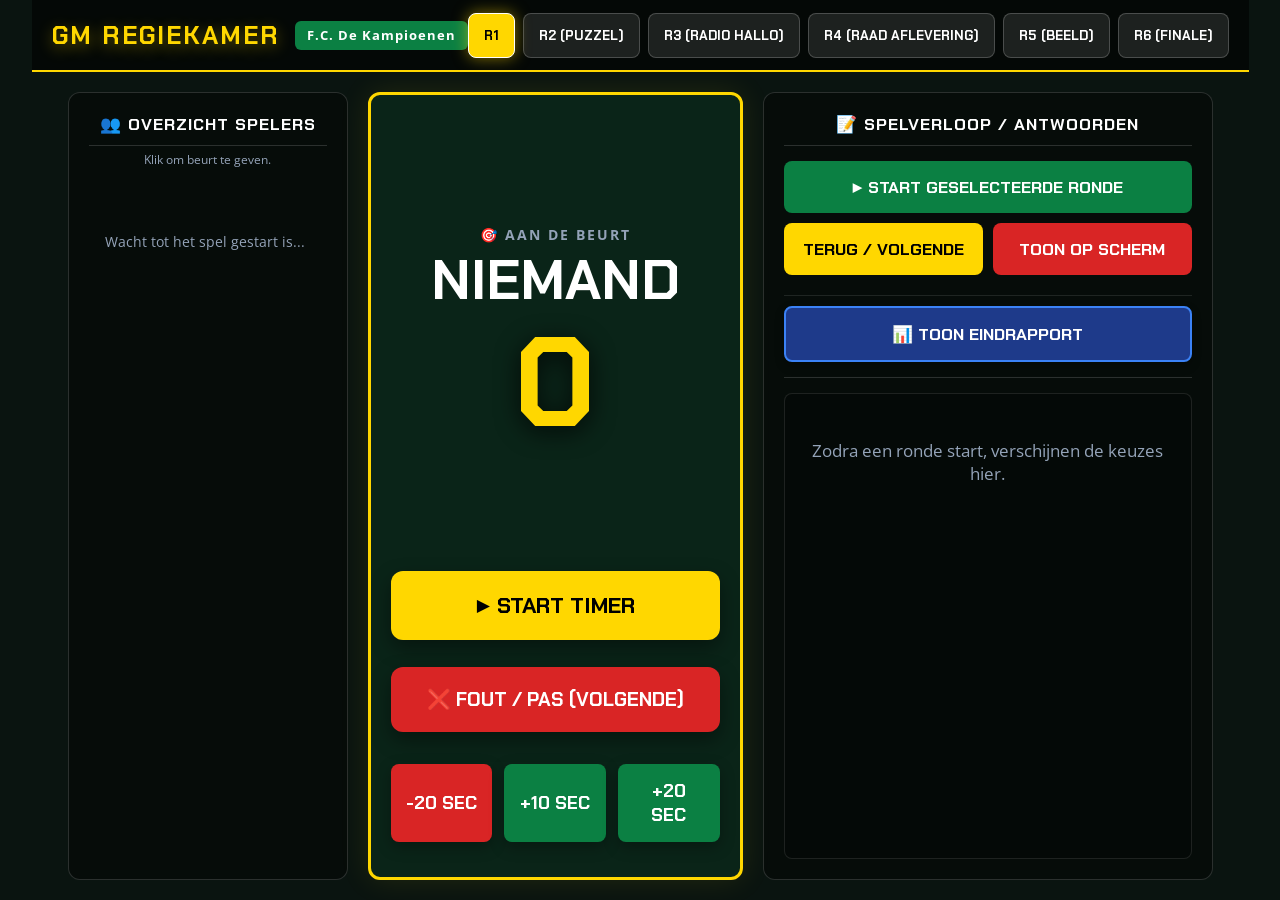
==== commit e1783fb5: "Update controle.html" ====
--- a/controle.html
+++ b/controle.html
@@ -87,7 +87,7 @@
         <div class="round-controls">
             <button id="btn-round-1" data-round="1" class="active-round">R1</button>
             <button id="btn-round-2" data-round="2">R2 (Puzzel)</button>
-            <button id="btn-round-3" data-round="3">R3 (Open Deur)</button>
+            <button id="btn-round-3" data-round="3">R3 (Radio Hallo)</button>
             <button id="btn-round-4" data-round="4">R4 (Raad aflevering)</button>
             <button id="btn-round-5" data-round="5">R5 (Beeld)</button>
             <button id="btn-round-6" data-round="6">R6 (Finale)</button>
@@ -160,7 +160,7 @@
         
         let activeRound = 1;
         let activePlayerIndex = 0;
-        window.lastSyncedPlayers = []; // Houdt spelers bij voor R4 lijst
+        window.lastSyncedPlayers = []; 
 
         function selectPlayer(index) { channel.postMessage({ type: 'SELECT_PLAYER', playerIndex: index }); }
         function toggleTimer(index) { channel.postMessage({ type: 'TOGGLE_TIMER', playerIndex: index }); }
@@ -244,12 +244,10 @@
                 }
             }
             
-            // NIEUWE R4 SYNC (Raad de aflevering)
             if (event.data.type === 'SYNC_R4') {
                 activeRound = 4;
                 buttons.forEach(btn => btn.classList.remove('active-round'));
                 document.getElementById(`btn-round-4`).classList.add('active-round');
-
                 document.getElementById('standard-actions').style.display = 'none';
 
                 let html = `<div style="text-align:center;">
@@ -287,12 +285,10 @@
                 activeRound = 5;
                 buttons.forEach(btn => btn.classList.remove('active-round'));
                 document.getElementById(`btn-round-5`).classList.add('active-round');
-                
                 document.getElementById('standard-actions').style.display = 'flex';
 
                 let html = `<h3 style="color:var(--kamp-geel); margin-top:0;">Kies een Fragment:</h3>
                             <div style="display:flex; gap:10px; flex-wrap:wrap; margin-top:15px;">`;
-                
                 for (let i = 0; i < event.data.total; i++) {
                     const isPlayed = event.data.played.includes(i);
                     if (isPlayed) {
@@ -359,7 +355,14 @@
                             const word = k.word ? k.word : k; const safeW = escapeAnswer(word); 
                             return `<button class="correct-btn" onclick="sendAnswer('${safeW}')">✅ ${word}</button>`; 
                         }).join(' ');
-                        html += `<strong style="font-size:1.1em; color:#fff;">${q.subject}</strong><br><div style="margin-top:8px;">${keywordsHtml}</div>`;
+                        
+                        // NIEUW: De Grote Audio Play knop voor Ronde 3!
+                        html += `
+                            <button onclick="channel.postMessage({ type: 'PLAY_AUDIO' })" style="width: 100%; padding: 12px; background: var(--kamp-groen); color: white; border-radius: 8px; border: 2px solid white; font-weight: bold; font-size: 1.1em; cursor: pointer; margin-bottom: 10px;">
+                                🔊 SPEEL RADIO HALLO FRAGMENT
+                            </button>
+                            <strong style="font-size:1.1em; color:#fff;">Oplossing: ${q.subject}</strong><br>
+                            <div style="margin-top:8px;">${keywordsHtml}</div>`;
                     }
                     else if (activeRound === 5) {
                         const safeS = escapeAnswer(q.vraag1_seizoen); 
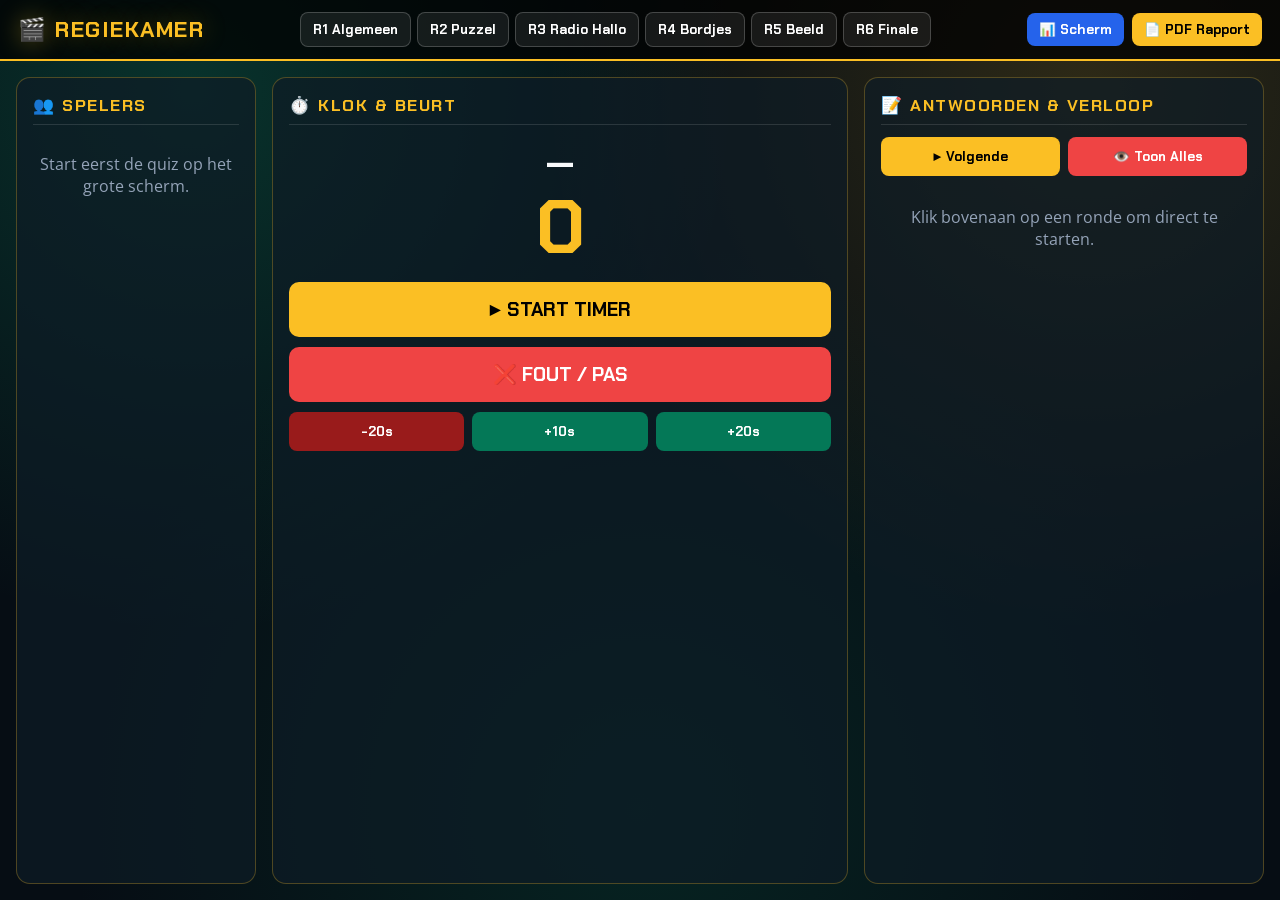
==== commit 5f46a248: "Update controle.html" ====
--- a/controle.html
+++ b/controle.html
@@ -3,73 +3,69 @@
 <head>
     <meta charset="UTF-8">
     <meta name="viewport" content="width=device-width, initial-scale=1.0">
-    <title>GM Regiekamer - FC De Kampioenen</title>
-    <link href="https://fonts.googleapis.com/css2?family=Chakra+Petch:wght@400;600;700&family=Open+Sans:wght@400;600&display=swap" rel="stylesheet">
+    <title>GM Regiekamer - F.C. De Kampioenen</title>
+    <link href="https://fonts.googleapis.com/css2?family=Chakra+Petch:wght@600;700&family=Open+Sans:wght@400;600;700&display=swap" rel="stylesheet">
     <link rel="stylesheet" href="stijl.css">
-    
     <style>
-        :root { --panel-bg: rgba(15, 23, 42, 0.95); --border-col: rgba(255, 255, 255, 0.15); }
-        body { margin: 0; padding: 0; height: 100vh; width: 100vw; overflow: hidden; display: flex; flex-direction: column; background: var(--bg-dark); font-family: 'Open Sans', sans-serif; font-size: 14px; }
-        
-        #dashboard-header { height: 70px; background: rgba(0,0,0,0.6); border-bottom: 2px solid var(--kamp-geel); display: flex; align-items: center; justify-content: space-between; padding: 0 20px; flex-shrink: 0; z-index: 10; }
-        h1 { display: block !important; margin: 0; font-size: 1.8em; text-align: left; width: auto; color: var(--kamp-geel); }
-        .round-controls { display: flex; gap: 8px; }
-        .round-controls button { margin: 0; padding: 10px 15px; font-size: 0.95em; height: 45px; display: block !important; background: rgba(255,255,255,0.1); border: 1px solid rgba(255,255,255,0.2); cursor: pointer; }
-        .round-controls button.active-round { background: var(--kamp-geel); color: #000; box-shadow: 0 0 15px rgba(255,215,0,0.5); border: 1px solid #fff; font-weight: bold; }
-        
-        #dashboard-main { flex: 1; display: grid; grid-template-columns: 280px 1fr 450px; gap: 20px; padding: 20px; overflow: hidden; }
-        .panel { background: rgba(0, 0, 0, 0.4); border: 1px solid var(--border-col); border-radius: 12px; padding: 20px; display: flex; flex-direction: column; overflow: hidden; }
-        h2 { font-size: 1.2em; margin: 0 0 15px 0; border-bottom: 1px solid var(--border-col); padding-bottom: 10px; color: #fff; text-transform: uppercase; text-align: center; }
-
-        #live-players-container { flex: 1; overflow-y: auto; padding-right: 5px; }
-        .sidebar-player { padding: 12px 15px; margin-bottom: 8px; border-radius: 8px; display: flex; justify-content: space-between; align-items: center; cursor: pointer; transition: 0.2s; }
-        .sidebar-player:hover { filter: brightness(1.2); }
-        
-        #panel-center { background: rgba(11, 128, 67, 0.15); border: 3px solid var(--kamp-geel); align-items: center; justify-content: center; box-shadow: 0 0 30px rgba(255, 215, 0, 0.1); transition: 0.3s; padding: 20px; display: flex; flex-direction: column; }
-        
-        .active-player-info { text-align: center; width: 100%; margin-bottom: auto; margin-top: auto; }
-        #active-player-name { font-size: 4em; font-family: 'Chakra Petch', sans-serif; font-weight: 700; color: #fff; text-transform: uppercase; white-space: nowrap; overflow: hidden; text-overflow: ellipsis; line-height: 1.1; margin-bottom: 10px; }
-        #active-player-score { font-family: 'Chakra Petch', sans-serif; font-size: 9em; font-weight: bold; color: var(--kamp-geel); text-shadow: 0 5px 25px rgba(0,0,0,0.8); line-height: 1; margin: 0; }
-        
-        .massive-btn { width: 100%; font-size: 1.6em; padding: 20px; border-radius: 12px; font-weight: bold; text-transform: uppercase; cursor: pointer; transition: 0.2s; border: none; box-shadow: 0 8px 20px rgba(0,0,0,0.4); margin-bottom: 12px; }
-        .massive-btn:active { transform: scale(0.98); }
-        
-        .time-adjust-row { display: flex; gap: 12px; width: 100%; margin-top: 5px; }
-        .time-adjust-row button { flex: 1; padding: 15px; font-size: 1.3em; border-radius: 8px; font-weight: bold; border: none; cursor: pointer; box-shadow: 0 5px 15px rgba(0,0,0,0.3); transition: 0.2s; }
-        .time-adjust-row button:active { transform: scale(0.95); }
-
-        .game-flow-actions { display: flex; flex-direction: column; gap: 10px; margin-bottom: 15px; padding-bottom: 15px; border-bottom: 1px solid var(--border-col); }
-        .game-flow-actions button { padding: 15px; font-size: 1.2em; border-radius: 8px; margin: 0; cursor: pointer; border:none; }
-        .game-flow-row { display: flex; gap: 10px; }
-        .game-flow-row button { flex: 1; }
-
-        #result-area { flex: 1; overflow-y: auto; background: rgba(0,0,0,0.2); border-radius: 8px; padding: 15px; border: 1px solid rgba(255,255,255,0.1); text-align: center; }
-        .list-item { background: rgba(255,255,255,0.05); border: 1px solid rgba(255,215,0,0.3); margin-bottom: 10px; padding: 15px; border-radius: 8px; line-height: 1.5; font-size: 1.1em; text-align: left; }
-        
+        body { padding: 0; align-items: stretch; min-height: 100vh; }
+        #header {
+            display: flex; flex-wrap: wrap; align-items: center; justify-content: space-between;
+            gap: 10px; padding: 12px 18px; background: rgba(0,0,0,0.75); border-bottom: 2px solid var(--kamp-geel);
+        }
+        #header h1 { margin: 0; font-size: 1.4rem; text-align: left; }
+        .round-bar { display: flex; flex-wrap: wrap; gap: 6px; }
+        .round-bar button {
+            padding: 8px 12px; border-radius: 8px; border: 1px solid rgba(255,255,255,0.2);
+            background: rgba(255,255,255,0.08); color: #fff; font-weight: 700; cursor: pointer; font-family: 'Chakra Petch', sans-serif;
+        }
+        .round-bar button.active-round { background: var(--kamp-geel); color: #000; border-color: #fff; }
+        .header-reports { display: flex; gap: 8px; }
+        .header-reports button {
+            padding: 8px 12px; border-radius: 8px; border: none; font-weight: 700; cursor: pointer; font-family: 'Chakra Petch', sans-serif;
+        }
+
+        #main-grid {
+            display: grid;
+            grid-template-columns: 240px 1fr 400px;
+            gap: 16px;
+            padding: 16px;
+            flex: 1;
+        }
+        @media (max-width: 1050px) { #main-grid { grid-template-columns: 1fr 1fr; } }
+        @media (max-width: 720px) { #main-grid { grid-template-columns: 1fr; } }
+
+        .panel {
+            background: var(--glass-bg); border: 1px solid var(--glass-border); border-radius: 14px;
+            padding: 16px; display: flex; flex-direction: column;
+        }
+        .panel h2 { font-size: 1.05rem; margin: 0 0 12px 0; border-bottom: 1px solid rgba(255,255,255,0.12); padding-bottom: 8px; color: var(--kamp-geel); }
+
+        .sidebar-player {
+            padding: 10px 12px; margin-bottom: 8px; border-radius: 8px; display: flex; justify-content: space-between; align-items: center; cursor: pointer;
+        }
+        #active-player-name { font-size: clamp(1.8rem, 3vw, 2.8rem); font-family: 'Chakra Petch', sans-serif; font-weight: 700; text-align: center; }
+        #active-player-score { font-size: clamp(3.5rem, 6vw, 6rem); font-family: 'Chakra Petch', sans-serif; font-weight: 700; color: var(--kamp-geel); text-align: center; line-height: 1.05; margin-bottom: 14px; }
+
+        .big-btn {
+            width: 100%; padding: 15px; border-radius: 10px; border: none; font-size: 1.2rem; font-weight: 700;
+            font-family: 'Chakra Petch', sans-serif; cursor: pointer; margin-bottom: 10px;
+        }
+        .row-btns { display: flex; gap: 8px; width: 100%; margin-bottom: 10px; }
+        .row-btns button { flex: 1; padding: 11px; border-radius: 8px; border: none; font-weight: 700; cursor: pointer; font-family: 'Chakra Petch', sans-serif; }
+
         .correct-btn {
             background: var(--kamp-donkergroen); color: #fff; border: 2px solid var(--kamp-groen);
-            padding: 10px 20px; font-size: 1.1em; border-radius: 8px; cursor: pointer; font-weight: bold;
-            display: inline-block; margin: 5px 5px 5px 0; box-shadow: 0 4px 10px rgba(0,0,0,0.3);
-            transition: 0.2s; text-transform: none; font-family: 'Open Sans', sans-serif;
-        }
-        .correct-btn:hover { background: var(--correct-color); color: #000; border-color: #fff; transform: scale(1.05); }
-
+            padding: 9px 14px; border-radius: 8px; cursor: pointer; font-weight: 700; margin: 4px 4px 4px 0;
+        }
+        .correct-btn:hover { background: var(--correct-color); color: #000; }
         .grid-select-btn {
-            background: var(--kamp-groen); color: #fff; padding: 15px; border-radius: 8px; 
-            border: 2px solid var(--kamp-geel); cursor: pointer; font-weight: bold; font-size: 1.2em;
-            flex: 1; min-width: 120px; text-align: center;
-        }
-        .grid-select-btn:hover { background: var(--kamp-geel); color: #000; }
-        .grid-select-btn:disabled { background: #333; color: #666; border-color: #444; cursor: not-allowed; text-decoration: line-through; }
-
-        ::-webkit-scrollbar { width: 8px; }
-        ::-webkit-scrollbar-track { background: rgba(0,0,0,0.2); }
-        ::-webkit-scrollbar-thumb { background: rgba(255,255,255,0.2); border-radius: 4px; }
-        ::-webkit-scrollbar-thumb:hover { background: rgba(255,255,255,0.4); }
+            background: var(--kamp-groen); color: #fff; padding: 12px; border-radius: 8px; border: 2px solid var(--kamp-geel);
+            cursor: pointer; font-weight: 700; flex: 1; min-width: 110px;
+        }
+        .grid-select-btn:disabled { background: #334155; color: #94a3b8; border-color: #475569; cursor: not-allowed; }
     </style>
 </head>
 <body>
-    
     <script src="quizdata_r1.js"></script>
     <script src="quizdata_r2.js"></script>
     <script src="quizdata_r3.js"></script>
@@ -78,318 +74,150 @@
     <script src="quizdata_r6.js"></script>
     <script src="quizdata_loader.js"></script>
 
-    <div id="dashboard-header">
-        <div style="display:flex; align-items:center;">
-            <h1>GM REGIEKAMER</h1>
-            <span style="margin-left: 15px; padding: 6px 12px; background: var(--kamp-groen); color: white; border-radius: 6px; font-weight: bold; font-size: 0.9em; letter-spacing: 1px;">F.C. De Kampioenen</span>
-        </div>
-
-        <div class="round-controls">
-            <button id="btn-round-1" data-round="1" class="active-round">R1</button>
-            <button id="btn-round-2" data-round="2">R2 (Puzzel)</button>
-            <button id="btn-round-3" data-round="3">R3 (Radio Hallo)</button>
-            <button id="btn-round-4" data-round="4">R4 (Raad aflevering)</button>
-            <button id="btn-round-5" data-round="5">R5 (Beeld)</button>
-            <button id="btn-round-6" data-round="6">R6 (Finale)</button>
+    <div id="header">
+        <h1>🎬 REGIEKAMER</h1>
+        <div class="round-bar">
+            <button data-round="1" onclick="startRoundDirect(1)">R1 Algemeen</button>
+            <button data-round="2" onclick="startRoundDirect(2)">R2 Puzzel</button>
+            <button data-round="3" onclick="startRoundDirect(3)">R3 Radio Hallo</button>
+            <button data-round="4" onclick="startRoundDirect(4)">R4 Bordjes</button>
+            <button data-round="5" onclick="startRoundDirect(5)">R5 Beeld</button>
+            <button data-round="6" onclick="startRoundDirect(6)">R6 Finale</button>
+        </div>
+        <div class="header-reports">
+            <button style="background:#2563eb; color:#fff;" onclick="channel.postMessage({ type: 'REQUEST_REPORT' })">📊 Scherm</button>
+            <button style="background:var(--kamp-geel); color:#000;" onclick="channel.postMessage({ type: 'DOWNLOAD_PDF_REPORT' })">📄 PDF Rapport</button>
         </div>
     </div>
-    
-    <div id="dashboard-main">
-        
+
+    <div id="main-grid">
         <div class="panel">
-            <h2>👥 Overzicht Spelers</h2>
-            <p style="font-size: 0.85em; color: var(--text-muted); text-align: center; margin-top: -10px; margin-bottom: 15px;">Klik om beurt te geven.</p>
-            <div id="live-players-container">
-                <p style="color: var(--text-muted); text-align: center; margin-top: 50px;">Wacht tot het spel gestart is...</p>
+            <h2>👥 Spelers</h2>
+            <div id="live-players-container"><p style="color:var(--text-muted); text-align:center;">Start eerst de quiz op het grote scherm.</p></div>
+        </div>
+
+        <div class="panel" id="panel-center">
+            <h2>⏱️ Klok & Beurt</h2>
+            <div id="active-player-name">—</div>
+            <div id="active-player-score">0</div>
+            <button id="btn-massive-timer" class="big-btn" style="background:var(--kamp-geel); color:#000;" onclick="channel.postMessage({ type: 'TOGGLE_TIMER' })">▶ START TIMER</button>
+            <button class="big-btn" style="background:var(--kamp-rood); color:#fff;" onclick="channel.postMessage({ type: 'TRIGGER_FAIL' })">❌ FOUT / PAS</button>
+            <div class="row-btns">
+                <button style="background:#991b1b; color:#fff;" onclick="channel.postMessage({ type: 'ADJUST_TIME', amount: -20 })">-20s</button>
+                <button style="background:#047857; color:#fff;" onclick="channel.postMessage({ type: 'ADJUST_TIME', amount: 10 })">+10s</button>
+                <button style="background:#047857; color:#fff;" onclick="channel.postMessage({ type: 'ADJUST_TIME', amount: 20 })">+20s</button>
             </div>
         </div>
 
-        <div class="panel" id="panel-center">
-            <div class="active-player-info">
-                <div style="font-size: 1em; color: var(--text-muted); font-weight: bold; letter-spacing: 2px; text-transform: uppercase; margin-bottom: 5px;">🎯 Aan de beurt</div>
-                <div id="active-player-name">Niemand</div>
-                <div id="active-player-score">0</div>
+        <div class="panel">
+            <h2>📝 Antwoorden & Verloop</h2>
+            <div class="row-btns" id="flow-buttons">
+                <button style="background:var(--kamp-geel); color:#000;" onclick="channel.postMessage({ type: 'NEXT_QUESTION' })">▶ Volgende</button>
+                <button style="background:var(--kamp-rood); color:#fff;" onclick="channel.postMessage({ type: 'SHOW_ANSWERS' })">👁️ Toon Alles</button>
             </div>
-            
-            <button id="btn-massive-timer" class="massive-btn" style="background: var(--kamp-geel); color: #000;" onclick="toggleTimer(activePlayerIndex)">
-                ▶ START TIMER
-            </button>
-            
-            <button class="massive-btn" style="background: var(--kamp-rood); color: #fff; font-size: 1.4em;" onclick="channel.postMessage({ type: 'TRIGGER_FAIL' })">
-                ❌ FOUT / PAS (Volgende)
-            </button>
-
-            <div class="time-adjust-row">
-                <button style="background: var(--kamp-rood); color: #fff;" onclick="channel.postMessage({ type: 'ADJUST_TIME', amount: -20 })">-20 SEC</button>
-                <button style="background: var(--kamp-groen); color: #fff;" onclick="channel.postMessage({ type: 'ADJUST_TIME', amount: 10 })">+10 SEC</button>
-                <button style="background: var(--kamp-groen); color: #fff;" onclick="channel.postMessage({ type: 'ADJUST_TIME', amount: 20 })">+20 SEC</button>
+            <div id="result-area" style="overflow-y:auto; flex:1;">
+                <p style="color:var(--text-muted); text-align:center; margin-top:20px;">Klik bovenaan op een ronde om direct te starten.</p>
             </div>
         </div>
-
-        <div class="panel">
-            <h2>📝 Spelverloop / Antwoorden</h2>
-            
-            <div class="game-flow-actions" id="standard-actions">
-                <button onclick="channel.postMessage({ type: 'START_ROUND', round: activeRound })" style="background: var(--kamp-groen); color: #fff; font-weight: bold;">
-                    ▶ START GESELECTEERDE RONDE
-                </button>
-                <div class="game-flow-row" id="flow-buttons">
-                    <button onclick="channel.postMessage({ type: 'NEXT_QUESTION' })" style="background: var(--kamp-geel); color: #000; font-weight: bold;">Terug / Volgende</button>
-                    <button onclick="channel.postMessage({ type: 'SHOW_ANSWERS' })" style="background: var(--kamp-rood); color: #fff; font-weight: bold;">Toon op Scherm</button>
-                </div>
-                
-                <div style="margin-top: 10px; padding-top: 10px; border-top: 1px solid rgba(255,255,255,0.1);">
-                    <button onclick="channel.postMessage({ type: 'REQUEST_REPORT' })" style="width: 100%; background: #1e3a8a; color: #fff; font-weight: bold; border: 2px solid #3b82f6; box-shadow: 0 4px 10px rgba(0,0,0,0.3);">
-                        📊 TOON EINDRAPPORT
-                    </button>
-                </div>
-            </div>
-
-            <div id="result-area">
-                <div style="text-align: center; color: var(--text-muted); margin-top: 30px;">
-                    <p style="font-size: 1.2em;">Zodra een ronde start, verschijnen de keuzes hier.</p>
-                </div>
-            </div>
-        </div>
     </div>
-    
+
     <script>
         const channel = new BroadcastChannel('trivial_time_channel');
         const resultArea = document.getElementById('result-area');
-        const buttons = document.querySelectorAll('.round-controls button');
-        
-        let activeRound = 1;
-        let activePlayerIndex = 0;
-        window.lastSyncedPlayers = []; 
-
-        function selectPlayer(index) { channel.postMessage({ type: 'SELECT_PLAYER', playerIndex: index }); }
-        function toggleTimer(index) { channel.postMessage({ type: 'TOGGLE_TIMER', playerIndex: index }); }
-        function escapeAnswer(str) { if (!str) return ''; return str.replace(/'/g, "\\'"); }
-        function sendAnswer(text) { channel.postMessage({ type: 'FILL_ANSWER', answer: text }); }
-
-        buttons.forEach(button => { 
-            button.addEventListener('click', () => { 
-                buttons.forEach(btn => btn.classList.remove('active-round'));
-                button.classList.add('active-round');
-                activeRound = parseInt(button.dataset.round);
-            }); 
-        });
-
-        function triggerVideo(index) {
-            channel.postMessage({ type: 'SELECT_VIDEO', index: index });
-            setTimeout(() => { channel.postMessage({ type: 'PLAY_VIDEO' }); }, 300);
-            resultArea.innerHTML = `<div style="text-align:center; color:#fff; margin-top:40px;">
-                <h3 style="color:var(--kamp-geel);">🎬 Video speelt af...</h3>
-                <p>Wacht tot de video eindigt. De antwoorden verschijnen dan automatisch hier!</p>
-            </div>`;
-        }
-
-        channel.onmessage = (event) => {
-            if (event.data.type === 'SYNC_PLAYERS') {
-                window.lastSyncedPlayers = event.data.players;
-                const container = document.getElementById('live-players-container');
-                container.innerHTML = '';
-                
-                let activePlayerFound = null;
-
-                event.data.players.forEach(p => {
-                    if (p.isActive) {
-                        activePlayerFound = p;
-                        activePlayerIndex = p.index;
-                    }
-
-                    const bgColor = p.isActive ? 'rgba(255,215,0,0.15)' : 'rgba(255,255,255,0.05)';
-                    const borderStyle = p.isActive ? `2px solid var(--kamp-geel)` : `2px solid transparent`;
-                    const textColor = p.isActive ? 'var(--kamp-geel)' : '#fff';
-                    const scoreColor = p.isRunning ? 'var(--kamp-rood)' : 'var(--kamp-geel)';
-                    
-                    const playedIcon = p.hasPlayed ? '<span style="color:var(--correct-color); font-size:0.9em; margin-right:5px;" title="Heeft eigen vraag al gehad">✔️</span>' : '';
-
-                    container.innerHTML += `
-                        <div class="sidebar-player" style="background: ${bgColor}; border: ${borderStyle};" onclick="selectPlayer(${p.index})">
-                            <span style="font-weight: bold; font-size: 1.1em; color: ${textColor}; max-width: 150px; overflow: hidden; text-overflow: ellipsis; white-space: nowrap;">
-                                ${p.isActive ? '👉 ' : ''}${playedIcon}${p.name}
-                            </span>
-                            <span style="font-family: 'Chakra Petch', sans-serif; font-size: 1.5em; font-weight: bold; color: ${scoreColor};">
-                                ${p.seconds}
-                            </span>
+        let activeRound = 0, lastPlayers = [];
+
+        function startRoundDirect(r) {
+            if (activeRound !== 0 && activeRound !== r && !confirm(`Wil je overschakelen naar Ronde ${r}?`)) return;
+            activeRound = r;
+            document.querySelectorAll('.round-bar button').forEach(b => b.classList.toggle('active-round', parseInt(b.dataset.round) === r));
+            channel.postMessage({ type: 'START_ROUND', round: r });
+        }
+
+        function esc(s) { return (s || '').replace(/'/g, "\\'"); }
+        function sendAnswer(txt) { channel.postMessage({ type: 'FILL_ANSWER', answer: txt }); }
+        function triggerVideo(i) {
+            channel.postMessage({ type: 'SELECT_VIDEO', index: i });
+            setTimeout(() => channel.postMessage({ type: 'PLAY_VIDEO' }), 250);
+            resultArea.innerHTML = `<p style="text-align:center; color:var(--kamp-geel); margin-top:30px;">🎬 Video speelt af op groot scherm...</p>`;
+        }
+
+        channel.onmessage = (e) => {
+            const d = e.data; if (!d) return;
+
+            if (d.type === 'SYNC_PLAYERS') {
+                lastPlayers = d.players;
+                const c = document.getElementById('live-players-container');
+                let activeP = null;
+                c.innerHTML = d.players.map(p => {
+                    if (p.isActive) activeP = p;
+                    return `<div class="sidebar-player" style="background:${p.isActive ? 'rgba(251,191,36,0.18)' : 'rgba(255,255,255,0.05)'}; border:2px solid ${p.isActive ? 'var(--kamp-geel)' : 'transparent'};" onclick="channel.postMessage({ type: 'SELECT_PLAYER', playerIndex: ${p.index} })">
+                        <strong>${p.isActive ? '👉 ' : ''}${p.hasPlayed ? '✔️ ' : ''}${p.name}</strong>
+                        <span style="font-family:'Chakra Petch',sans-serif; font-size:1.3rem; color:${p.isRunning ? 'var(--kamp-rood)' : 'var(--kamp-geel)'};">${p.seconds}</span>
+                    </div>`;
+                }).join('');
+
+                if (activeP) {
+                    document.getElementById('active-player-name').textContent = activeP.name;
+                    document.getElementById('active-player-score').textContent = activeP.seconds;
+                    const btn = document.getElementById('btn-massive-timer');
+                    btn.textContent = activeP.isRunning ? '❚❚ STOP TIMER' : '▶ START TIMER';
+                    btn.style.background = activeP.isRunning ? 'var(--kamp-rood)' : 'var(--kamp-geel)';
+                    btn.style.color = activeP.isRunning ? '#fff' : '#000';
+                }
+            }
+
+            if (d.type === 'SYNC_R4') {
+                document.getElementById('flow-buttons').style.display = 'none';
+                resultArea.innerHTML = `
+                    <div style="text-align:center;">
+                        <h3 style="color:var(--kamp-geel); margin:0;">Foto ${d.qNum} / ${d.total}</h3>
+                        <p style="font-size:1.25rem; color:var(--correct-color); font-weight:bold; margin:8px 0 14px 0;">${d.answer}</p>
+                        <button class="big-btn" style="background:var(--kamp-groen); color:#fff;" onclick="channel.postMessage({ type: 'START_R4_TIMER' })">⏱️ START 15 SEC TIMER</button>
+                        <div style="display:flex; flex-direction:column; gap:8px; margin:12px 0;">
+                            ${lastPlayers.map(p => `<button style="padding:10px; border-radius:8px; border:none; background:var(--kamp-geel); color:#000; font-weight:bold; cursor:pointer; text-align:left;" onclick="this.style.background='var(--kamp-groen)'; this.style.color='#fff'; this.textContent='✔️ ${p.name} (+40s)'; channel.postMessage({ type: 'ADJUST_TIME', amount: 40, targetPlayer: ${p.index} })">✅ Geef ${p.name} +40 sec</button>`).join('')}
                         </div>
-                    `;
-                });
-
-                if (activePlayerFound) {
-                    document.getElementById('active-player-name').textContent = activePlayerFound.name;
-                    document.getElementById('active-player-score').textContent = activePlayerFound.seconds;
-                    
-                    const btnTimer = document.getElementById('btn-massive-timer');
-                    const centerPanel = document.getElementById('panel-center');
-
-                    if (activePlayerFound.isRunning) {
-                        btnTimer.textContent = '❚❚ STOP TIMER';
-                        btnTimer.style.background = 'var(--kamp-rood)';
-                        btnTimer.style.color = '#fff';
-                        centerPanel.style.borderColor = 'var(--kamp-rood)';
-                        centerPanel.style.background = 'rgba(217, 37, 37, 0.1)';
-                        centerPanel.style.boxShadow = '0 0 40px rgba(217, 37, 37, 0.2)';
-                        document.getElementById('active-player-score').style.color = 'var(--kamp-rood)';
-                    } else {
-                        btnTimer.textContent = '▶ START TIMER';
-                        btnTimer.style.background = 'var(--kamp-geel)';
-                        btnTimer.style.color = '#000';
-                        centerPanel.style.borderColor = 'var(--kamp-geel)';
-                        centerPanel.style.background = 'rgba(11, 128, 67, 0.15)';
-                        centerPanel.style.boxShadow = '0 0 30px rgba(255, 215, 0, 0.1)';
-                        document.getElementById('active-player-score').style.color = 'var(--kamp-geel)';
-                    }
+                        <button class="big-btn" style="background:#2563eb; color:#fff;" onclick="channel.postMessage({ type: 'NEXT_QUESTION' })">▶ VOLGENDE FOTO</button>
+                    </div>`;
+            }
+
+            if (d.type === 'SYNC_R5_GRID') {
+                document.getElementById('flow-buttons').style.display = 'flex';
+                let html = `<div style="display:flex; gap:8px; flex-wrap:wrap;">`;
+                for (let i = 0; i < d.total; i++) {
+                    const done = d.played.includes(i);
+                    html += `<button class="grid-select-btn" ${done ? 'disabled' : `onclick="triggerVideo(${i})"`}>${done ? '❌' : '▶'} Fragment ${i + 1}</button>`;
                 }
-            }
-            
-            if (event.data.type === 'SYNC_R4') {
-                activeRound = 4;
-                buttons.forEach(btn => btn.classList.remove('active-round'));
-                document.getElementById(`btn-round-4`).classList.add('active-round');
-                document.getElementById('standard-actions').style.display = 'none';
-
-                let html = `<div style="text-align:center;">
-                            <h3 style="color:var(--kamp-geel); margin-top:0;">Foto ${event.data.qNum} / ${event.data.total}</h3>
-                            <p style="font-size: 1.2em; color: #fff;">Antwoord: <strong style="color:var(--correct-color); font-size:1.6em; display:block; margin-top:5px; text-shadow: 0 2px 5px #000;">${event.data.answer}</strong></p>
-                            
-                            <button onclick="channel.postMessage({ type: 'START_R4_TIMER' })" style="width:100%; background:var(--kamp-groen); color:#fff; font-size:1.3em; font-weight:bold; padding:15px; border-radius:8px; border:2px solid #fff; cursor:pointer; margin-top:10px; margin-bottom:25px; box-shadow: 0 5px 15px rgba(0,0,0,0.4);">
-                                ⏱️ START 15 SEC TIMER
-                            </button>
-                            
-                            <div style="background: rgba(0,0,0,0.4); padding: 15px; border-radius: 8px; border: 1px solid var(--border-col);">
-                                <h4 style="color:#fff; border-bottom: 1px solid rgba(255,255,255,0.2); padding-bottom: 5px; margin-top:0;">Punten uitdelen:</h4>
-                                <p style="font-size:0.85em; color:var(--kamp-geel); margin-top:-5px;">Klik op wie juist gegokt heeft:</p>
-                                <div style="display:flex; flex-direction:column; gap:10px; margin-bottom: 20px;">`;
-                
-                window.lastSyncedPlayers.forEach(p => {
-                    html += `<button onclick="this.style.background='var(--kamp-groen)'; this.style.color='#fff'; this.textContent='✔️ Punten toegekend'; channel.postMessage({ type: 'ADJUST_TIME', amount: 40, targetPlayer: ${p.index} })" style="background:var(--kamp-geel); color:#000; font-weight:bold; padding:12px; border-radius:8px; border:none; cursor:pointer; text-align:left; font-size:1.1em; transition: 0.2s;">
-                                ✅ Geef ${p.name} +40 sec
-                            </button>`;
-                });
-
-                html += `</div></div>
-                         <button onclick="channel.postMessage({ type: 'NEXT_QUESTION' })" style="margin-top:20px; width:100%; background:#1e3a8a; color:#fff; font-size:1.2em; font-weight:bold; padding:15px; border-radius:8px; border:none; cursor:pointer;">
-                            ▶ VOLGENDE FOTO
-                         </button>
-                         <button onclick="channel.postMessage({ type: 'REQUEST_REPORT' })" style="margin-top:10px; width: 100%; background: transparent; color: #3b82f6; font-weight: bold; border: 2px solid #3b82f6; border-radius:8px; padding:15px; cursor:pointer;">
-                            📊 TOON EINDRAPPORT
-                         </button>
-                         </div>`;
-                
-                resultArea.innerHTML = html;
-            }
-
-            if (event.data.type === 'SYNC_R5_GRID') {
-                activeRound = 5;
-                buttons.forEach(btn => btn.classList.remove('active-round'));
-                document.getElementById(`btn-round-5`).classList.add('active-round');
-                document.getElementById('standard-actions').style.display = 'flex';
-
-                let html = `<h3 style="color:var(--kamp-geel); margin-top:0;">Kies een Fragment:</h3>
-                            <div style="display:flex; gap:10px; flex-wrap:wrap; margin-top:15px;">`;
-                for (let i = 0; i < event.data.total; i++) {
-                    const isPlayed = event.data.played.includes(i);
-                    if (isPlayed) {
-                        html += `<button disabled class="grid-select-btn">❌ Fragment ${i+1}</button>`;
-                    } else {
-                        html += `<button onclick="triggerVideo(${i})" class="grid-select-btn">▶ Fragment ${i+1}</button>`;
-                    }
-                }
-                html += `</div>`;
-                resultArea.innerHTML = html;
-            }
-
-            if (event.data.type === 'SYNC_QUESTION') {
-                activeRound = event.data.round;
-                buttons.forEach(btn => btn.classList.remove('active-round'));
-                document.getElementById(`btn-round-${activeRound}`).classList.add('active-round');
-                document.getElementById('standard-actions').style.display = 'flex';
-                lookupAnswers(event.data.ids);
-            }
-
-            if (event.data.type === 'SYNC_REPORT') {
-                resultArea.innerHTML = `
-                    <h3 style="color:var(--kamp-geel); margin-top:0; font-size:1.5em;">📊 Statistieken</h3>
-                    <div style="display:flex; flex-direction:column; gap:15px; font-size:0.95em;">
-                        ${event.data.html}
-                    </div>
-                    <p style="color:#aaa; font-size:0.85em; margin-top:20px;">*Kijk ook naar het grote scherm voor de volledige presentatie!</p>
-                `;
+                resultArea.innerHTML = html + `</div>`;
+            }
+
+            if (d.type === 'SYNC_QUESTION') {
+                activeRound = d.round;
+                document.getElementById('flow-buttons').style.display = 'flex';
+                lookupAnswers(d.ids);
             }
         };
 
         function lookupAnswers(ids) {
-            if (!ids || ids.length === 0) return;
-            const themeData = window.ThemeManager.getTheme("KAMPIOENEN");
-            if (!themeData) { resultArea.innerHTML = `<p style="color: var(--wrong-color)">Themadatas 'KAMPIOENEN' niet gevonden.</p>`; return; }
-
-            let pool;
-            if (activeRound == 1) pool = themeData.ronde1_pool;
-            else if (activeRound == 2) pool = themeData.ronde2_answer_pool;
-            else if (activeRound == 3) pool = themeData.ronde3_openDeur;
-            else if (activeRound == 5) pool = themeData.ronde5_beeld;
-            else if (activeRound == 6) pool = themeData.ronde6_finale;
-
-            if (!pool || pool.length === 0) { resultArea.innerHTML = `<p style="color: var(--wrong-color)">Geen data beschikbaar voor deze ronde.</p>`; return; }
-
-            let html = `<ul style="list-style: none; padding: 0; margin: 0;">`;
-            ids.forEach(id => {
-                const q = pool.find(item => item.id === id) || pool[id - 1]; 
-                if (q) {
-                    html += `<li class="list-item"><strong style="color: var(--kamp-geel); margin-bottom: 5px; display:inline-block;">ID #${id}</strong><br>`;
-                    
-                    if (activeRound === 1) {
-                        const safeA = escapeAnswer(q.a);
-                        html += `<div style="margin-bottom: 10px;">${q.q}</div>
-                                 <button class="correct-btn" onclick="sendAnswer('${safeA}')">✅ ${q.a}</button>`;
-                    }
-                    else if (activeRound === 2) {
-                        const safeA = escapeAnswer(q.answer);
-                        html += `<span style="font-size:0.9em; color:#aaa;">Hints: ${q.clues.join(' - ')}</span><br>
-                                 <button class="correct-btn" onclick="sendAnswer('${safeA}')">✅ ${q.answer}</button>`;
-                    }
-                    else if (activeRound === 3) {
-                        const keywordsHtml = q.keywords.map(k => { 
-                            const word = k.word ? k.word : k; const safeW = escapeAnswer(word); 
-                            return `<button class="correct-btn" onclick="sendAnswer('${safeW}')">✅ ${word}</button>`; 
-                        }).join(' ');
-                        
-                        // NIEUW: De Grote Audio Play knop voor Ronde 3!
-                        html += `
-                            <button onclick="channel.postMessage({ type: 'PLAY_AUDIO' })" style="width: 100%; padding: 12px; background: var(--kamp-groen); color: white; border-radius: 8px; border: 2px solid white; font-weight: bold; font-size: 1.1em; cursor: pointer; margin-bottom: 10px;">
-                                🔊 SPEEL RADIO HALLO FRAGMENT
-                            </button>
-                            <strong style="font-size:1.1em; color:#fff;">Oplossing: ${q.subject}</strong><br>
-                            <div style="margin-top:8px;">${keywordsHtml}</div>`;
-                    }
-                    else if (activeRound === 5) {
-                        const safeS = escapeAnswer(q.vraag1_seizoen); 
-                        const safeA = escapeAnswer(q.vraag2_aflevering); 
-                        const safeZ = escapeAnswer(q.vraag3_zinEind);
-                        const keywordsHtml = q.vraag4_keywords.map(k => `<button class="correct-btn" onclick="sendAnswer('${escapeAnswer(k)}')">✅ ${k}</button>`).join(' ');
-                        
-                        html += `<strong style="color:#fff; font-size:1.1em;">Keur goed!</strong><br>
-                                 <div style="margin-top: 10px; display: flex; flex-direction: column; gap: 5px;">
-                                     <div><span style="color:#aaa; width: 80px; display: inline-block;">Seizoen:</span> <button class="correct-btn" onclick="sendAnswer('${safeS}')">✅ ${q.vraag1_seizoen}</button></div>
-                                     <div><span style="color:#aaa; width: 80px; display: inline-block;">Aflevering:</span> <button class="correct-btn" onclick="sendAnswer('${safeA}')">✅ ${q.vraag2_aflevering}</button></div>
-                                     <div><span style="color:#aaa; width: 80px; display: inline-block;">Zin:</span> <button class="correct-btn" onclick="sendAnswer('${safeZ}')">✅ ${q.vraag3_zinEind}</button></div>
-                                     <div><span style="color:#aaa; width: 80px; display: inline-block;">Trefwoorden:</span> ${keywordsHtml}</div>
-                                 </div>`;
-                    }
-                    else if (activeRound === 6) {
-                        const keywordsHtml = q.keywords.map(k => { 
-                            const word = k.word ? k.word : k; const safeW = escapeAnswer(word); 
-                            return `<button class="correct-btn" onclick="sendAnswer('${safeW}')">✅ ${word}</button>`; 
-                        }).join(' ');
-                        html += `<strong style="font-size:1.1em; color:#fff;">${q.subject}</strong><br><div style="margin-top:8px;">${keywordsHtml}</div>`;
-                    }
-                    html += `</li>`;
-                }
-            });
-            html += `</ul>`;
-            resultArea.innerHTML = html;
+            const data = window.ThemeManager.getTheme("KAMPIOENEN");
+            if (!data) return;
+            const pools = { 1: data.ronde1_pool, 2: data.ronde2_answer_pool, 3: data.ronde3_openDeur, 5: data.ronde5_beeld, 6: data.ronde6_finale };
+            const pool = pools[activeRound] || [];
+
+            resultArea.innerHTML = ids.map(id => {
+                const q = pool.find(x => x.id === id) || pool[id - 1];
+                if (!q) return '';
+                if (activeRound === 1) return `<div style="margin-bottom:12px;"><p style="margin:0 0 8px 0;">${q.q}</p><button class="correct-btn" onclick="sendAnswer('${esc(q.a)}')">✅ ${q.a}</button></div>`;
+                if (activeRound === 2) return `<div style="margin-bottom:10px; padding:10px; background:rgba(255,255,255,0.05); border-radius:8px;"><div style="font-size:0.85rem; color:var(--text-muted);">${q.clues.join(' • ')}</div><button class="correct-btn" onclick="sendAnswer('${esc(q.answer)}')">✅ ${q.answer}</button></div>`;
+                if (activeRound === 3) return `<button class="big-btn" style="background:var(--kamp-groen); color:#fff;" onclick="channel.postMessage({ type: 'PLAY_AUDIO' })">📻 SPEEL RADIO HALLO</button><div>${q.keywords.map(k => `<button class="correct-btn" onclick="sendAnswer('${esc(k.word || k)}')">✅ ${k.word || k}</button>`).join('')}</div>`;
+                if (activeRound === 5) return `<div style="display:flex; flex-direction:column; gap:6px;">
+                    <button class="correct-btn" onclick="sendAnswer('${esc(q.vraag1_seizoen)}')">Seizoen: ${q.vraag1_seizoen}</button>
+                    <button class="correct-btn" onclick="sendAnswer('${esc(q.vraag2_aflevering)}')">Aflevering: ${q.vraag2_aflevering}</button>
+                    <button class="correct-btn" onclick="sendAnswer('${esc(q.vraag3_zinEind)}')">Zin: ${q.vraag3_zinEind}</button>
+                    <div>${(q.vraag4_keywords || []).map(k => `<button class="correct-btn" onclick="sendAnswer('${esc(k)}')">✅ ${k}</button>`).join('')}</div>
+                </div>`;
+                if (activeRound === 6) return `<strong>${q.subject}</strong><div style="margin-top:8px;">${q.keywords.map(k => `<button class="correct-btn" onclick="sendAnswer('${esc(k.word || k)}')">✅ ${k.word || k}</button>`).join('')}</div>`;
+                return '';
+            }).join('');
         }
     </script>
 </body>
--- a/stijl.css
+++ b/stijl.css
@@ -1,287 +1,361 @@
-/* =====================================================================
-   stijl.css - Trivial Time: F.C. DE KAMPIOENEN (Clean Screen Editie)
-   ===================================================================== */
-
-@import url('https://fonts.googleapis.com/css2?family=Chakra+Petch:wght@400;600;700&family=Open+Sans:wght@400;600;700&display=swap');
-
 :root {
-    --kamp-groen: #0b8043;       
-    --kamp-donkergroen: #04361c; 
-    --kamp-geel: #ffd700;        
-    --kamp-rood: #d92525;        
-    
-    --bg-dark: #0a1410;          
-    --bg-card: rgba(11, 128, 67, 0.15);
-    --border-col: rgba(255, 215, 0, 0.3); 
-    
-    --primary-accent: var(--kamp-geel);
-    --secondary-accent: var(--kamp-groen);
+    --kamp-groen: #10b981;
+    --kamp-donkergroen: #064e3b;
+    --kamp-geel: #fbbf24;
+    --kamp-rood: #ef4444;
+    --bg-dark: #060d14;
+    --glass-bg: rgba(15, 28, 38, 0.72);
+    --glass-border: rgba(251, 191, 36, 0.28);
     --correct-color: #22c55e;
-    --wrong-color: var(--kamp-rood);
-
-    --text-main: #f8fafc;
+    --wrong-color: #ef4444;
     --text-muted: #94a3b8;
 }
 
-/* ================== BASIS LAYOUT ================== */
+* { box-sizing: border-box; }
+
 body {
-    background: radial-gradient(circle at top, var(--kamp-donkergroen) 0%, var(--bg-dark) 100%);
-    color: var(--text-main);
+    margin: 0;
+    padding: 20px;
+    min-height: 100vh;
     font-family: 'Open Sans', sans-serif;
-    margin: 0;
-    padding: 0;
-    height: 100vh; 
-    overflow: hidden; /* Nooit meer lelijke scrollbalken op het hele scherm */
+    color: #f8fafc;
+    background:
+        radial-gradient(circle at 15% 10%, rgba(16, 185, 129, 0.22), transparent 40%),
+        radial-gradient(circle at 85% 10%, rgba(251, 191, 36, 0.16), transparent 40%),
+        radial-gradient(circle at 50% 90%, rgba(6, 78, 59, 0.35), transparent 55%),
+        var(--bg-dark);
     display: flex;
     flex-direction: column;
     align-items: center;
 }
 
-h1, h2, h3, .player-name, .round-title {
+h1, h2, h3 {
     font-family: 'Chakra Petch', sans-serif;
     text-transform: uppercase;
+    letter-spacing: 1.5px;
 }
 
 h1 {
     color: var(--kamp-geel);
-    text-shadow: 0 4px 15px rgba(255, 215, 0, 0.4);
-    margin: 20px 0 10px 0;
-    font-size: 2.5em;
+    font-size: clamp(1.8rem, 3.5vw, 3rem);
+    margin: 0 0 18px 0;
+    text-shadow: 0 0 25px rgba(251, 191, 36, 0.35);
+    text-align: center;
+}
+
+/* --- SETUP SCHERM --- */
+#setup-screen {
+    background: var(--glass-bg);
+    backdrop-filter: blur(14px);
+    border: 2px solid var(--glass-border);
+    border-radius: 18px;
+    padding: 30px 40px;
+    width: 100%;
+    max-width: 520px;
+    box-shadow: 0 20px 50px rgba(0, 0, 0, 0.6);
+    text-align: center;
+}
+
+.setup-input-row {
+    display: flex;
+    justify-content: space-between;
+    align-items: center;
+    margin-bottom: 12px;
+    gap: 12px;
+}
+
+.setup-input-row input {
+    flex: 1;
+    padding: 10px 14px;
+    border-radius: 8px;
+    border: 1px solid rgba(255, 255, 255, 0.2);
+    background: rgba(0, 0, 0, 0.45);
+    color: #fff;
+    font-size: 1rem;
+}
+
+#start-quiz-btn {
+    margin-top: 18px;
+    width: 100%;
+    padding: 14px;
+    font-size: 1.25rem;
+    font-family: 'Chakra Petch', sans-serif;
+    font-weight: 700;
+    background: linear-gradient(135deg, var(--kamp-geel), #d97706);
+    color: #000;
+    border: none;
+    border-radius: 10px;
+    cursor: pointer;
+    box-shadow: 0 8px 25px rgba(251, 191, 36, 0.35);
+    transition: transform 0.2s;
+}
+#start-quiz-btn:hover { transform: translateY(-2px); }
+
+/* --- SPELERSKAARTEN (DE SLIMSTE MENS STIJL) --- */
+#player-container {
+    display: flex;
+    flex-wrap: wrap;
+    justify-content: center;
+    gap: 16px;
+    width: 100%;
+    max-width: 1300px;
+    margin-bottom: 22px;
+}
+
+.player-card {
+    position: relative;
+    min-width: 165px;
+    padding: 16px 22px;
+    border-radius: 14px;
+    background: var(--glass-bg);
+    backdrop-filter: blur(12px);
+    border: 2px solid rgba(255, 255, 255, 0.12);
+    text-align: center;
+    transition: all 0.3s cubic-bezier(0.22, 1, 0.36, 1);
+    box-shadow: 0 10px 25px rgba(0, 0, 0, 0.45);
+}
+
+.player-card.active {
+    border-color: var(--kamp-geel);
+    transform: translateY(-6px) scale(1.06);
+    box-shadow: 0 0 30px rgba(251, 191, 36, 0.45), inset 0 0 15px rgba(251, 191, 36, 0.15);
+    background: rgba(20, 45, 38, 0.88);
+}
+
+.player-card.attempted {
+    opacity: 0.42;
+    filter: grayscale(60%);
+    transform: scale(0.96);
+}
+
+.player-card.low-time {
+    border-color: var(--kamp-rood) !important;
+    animation: lowTimePulse 0.9s infinite;
+}
+
+@keyframes lowTimePulse {
+    0%, 100% { box-shadow: 0 0 15px rgba(239, 68, 68, 0.4); }
+    50% { box-shadow: 0 0 35px rgba(239, 68, 68, 0.95); }
+}
+
+.player-name {
+    font-family: 'Chakra Petch', sans-serif;
+    font-size: 1.15rem;
+    font-weight: 700;
+    color: #e2e8f0;
+    margin-bottom: 4px;
+}
+
+.player-seconds {
+    font-family: 'Chakra Petch', sans-serif;
+    font-size: 2.8rem;
+    font-weight: 700;
+    color: var(--kamp-geel);
+    line-height: 1;
+}
+
+.player-card.low-time .player-seconds { color: var(--kamp-rood); }
+
+.bonus-feedback {
+    position: absolute;
+    left: 50%;
+    top: 50%;
+    transform: translate(-50%, -50%);
+    font-family: 'Chakra Petch', sans-serif;
+    font-size: 2.2rem;
+    font-weight: 700;
+    pointer-events: none;
+    opacity: 0;
+    text-shadow: 0 4px 12px #000;
+}
+
+/* --- SPELBORD --- */
+#game-board {
+    width: 100%;
+    max-width: 1200px;
+    background: var(--glass-bg);
+    backdrop-filter: blur(16px);
+    border: 2px solid var(--glass-border);
+    border-radius: 20px;
+    padding: 28px 34px;
+    box-shadow: 0 25px 60px rgba(0, 0, 0, 0.65);
+    text-align: center;
+}
+
+#round-title {
+    color: var(--kamp-geel);
+    font-size: 1.9rem;
+    margin: 0 0 6px 0;
+}
+
+#question-counter {
+    color: var(--text-muted);
+    font-size: 1rem;
+    margin: 0 0 20px 0;
+    font-weight: 600;
+}
+
+#question-text {
+    font-size: clamp(1.4rem, 2.5vw, 2.2rem);
+    font-weight: 700;
+    line-height: 1.4;
+    margin: 25px auto;
+    max-width: 900px;
+}
+
+/* --- RONDE 2: PUZZEL MET 3D-FLIP --- */
+#puzzle-display-area {
+    display: none;
+    flex-direction: column;
+    align-items: center;
+    gap: 20px;
+    width: 100%;
+}
+
+#puzzle-answers-container {
+    display: flex;
+    flex-wrap: wrap;
+    justify-content: center;
+    gap: 14px;
+    width: 100%;
+}
+
+.puzzle-answer {
+    padding: 12px 26px;
+    border-radius: 10px;
+    background: rgba(0, 0, 0, 0.45);
+    border: 2px solid rgba(255, 255, 255, 0.2);
+    font-family: 'Chakra Petch', sans-serif;
+    font-size: 1.35rem;
+    font-weight: 700;
+    min-width: 200px;
+    transition: all 0.4s ease;
+}
+
+#puzzle-clues-container {
+    display: grid;
+    grid-template-columns: repeat(4, 1fr);
+    gap: 14px;
+    width: 100%;
+    transition: filter 0.5s ease;
+    perspective: 900px;
+}
+
+.blurred-board { filter: blur(18px); pointer-events: none; user-select: none; }
+.blurred-subject { filter: blur(14px); user-select: none; }
+
+.puzzle-clue {
+    padding: 20px 14px;
+    border-radius: 12px;
+    background: rgba(255, 255, 255, 0.06);
+    border: 2px solid rgba(255, 255, 255, 0.14);
+    font-size: 1.15rem;
+    font-weight: 700;
+    display: flex;
+    align-items: center;
+    justify-content: center;
+    min-height: 76px;
+    transition: transform 0.6s cubic-bezier(0.22, 1, 0.36, 1), background 0.4s, border-color 0.4s;
+}
+
+.puzzle-clue.found, .puzzle-answer.found { transform: rotateX(360deg); color: #fff; border-color: #fff; }
+.color-1 { background: linear-gradient(135deg, #059669, #047857) !important; box-shadow: 0 0 18px rgba(16, 185, 129, 0.45); }
+.color-2 { background: linear-gradient(135deg, #d97706, #b45309) !important; box-shadow: 0 0 18px rgba(251, 191, 36, 0.45); }
+.color-3 { background: linear-gradient(135deg, #2563eb, #1d4ed8) !important; box-shadow: 0 0 18px rgba(59, 130, 246, 0.45); }
+.missed { background: rgba(239, 68, 68, 0.75) !important; border-color: #fca5a5 !important; color: #fff !important; }
+
+/* --- RONDE 3: RADIO HALLO + ON AIR + EQUALIZER --- */
+.radio-studio-box {
+    display: flex;
+    align-items: center;
+    justify-content: center;
+    gap: 24px;
+    margin-bottom: 18px;
+}
+
+.on-air-badge {
+    padding: 8px 18px;
+    border-radius: 8px;
+    font-family: 'Chakra Petch', sans-serif;
+    font-weight: 700;
+    font-size: 1.1rem;
     letter-spacing: 2px;
-}
-
-h2 {
+    background: rgba(255, 255, 255, 0.08);
+    border: 2px solid rgba(255, 255, 255, 0.2);
+    color: #64748b;
+    transition: all 0.3s;
+}
+
+.on-air-badge.live {
+    background: var(--kamp-rood);
+    border-color: #fecaca;
     color: #fff;
-    font-size: 1.8em;
-    margin: 0 0 10px 0;
-    letter-spacing: 1px;
-}
-
-/* ================== SETUP SCHERM ================== */
-#setup-screen {
-    background: rgba(0, 0, 0, 0.6);
-    border: 2px solid var(--border-col);
+    box-shadow: 0 0 25px rgba(239, 68, 68, 0.9);
+    animation: lowTimePulse 1s infinite;
+}
+
+.equalizer {
+    display: flex;
+    align-items: flex-end;
+    gap: 5px;
+    height: 44px;
+}
+
+.eq-bar {
+    width: 8px;
+    height: 10px;
+    background: var(--kamp-geel);
+    border-radius: 4px;
+    transition: height 0.2s;
+}
+
+.equalizer.active .eq-bar { animation: eqBounce 0.6s infinite ease-in-out alternate; }
+.equalizer.active .eq-bar:nth-child(2) { animation-delay: 0.15s; }
+.equalizer.active .eq-bar:nth-child(3) { animation-delay: 0.3s; }
+.equalizer.active .eq-bar:nth-child(4) { animation-delay: 0.1s; }
+.equalizer.active .eq-bar:nth-child(5) { animation-delay: 0.25s; }
+
+@keyframes eqBounce {
+    0% { height: 8px; }
+    100% { height: 42px; }
+}
+
+#opendeur-keywords-container, #finale-keywords-container {
+    display: grid;
+    grid-template-columns: repeat(auto-fit, minmax(220px, 1fr));
+    gap: 14px;
+    width: 100%;
+    margin-top: 16px;
+}
+
+.opendeur-keyword, .finale-keyword {
+    padding: 18px;
     border-radius: 12px;
-    box-shadow: 0 10px 30px rgba(0,0,0,0.5), inset 0 0 20px rgba(11, 128, 67, 0.2);
-    padding: 30px;
-    width: 90%;
-    max-width: 800px; /* Setup mag smaller zijn */
-    text-align: center;
-    backdrop-filter: blur(10px);
-    margin-top: 5vh;
-}
-
-#player-name-inputs {
-    display: grid;
-    grid-template-columns: 1fr 1fr; 
-    gap: 15px 25px;
-    margin: 25px 0;
-}
-
-.setup-input-row {
-    display: flex;
-    justify-content: flex-end;
-    align-items: center;
-    gap: 15px;
-}
-
-.setup-input-row label {
-    font-size: 1.1em;
-    font-weight: bold;
-    min-width: 140px;
-    text-align: right;
-}
-
-#num-players { width: 80px; text-align: center; font-weight: bold; }
-
-/* ================== MAIN GAME BOARD ================== */
-#game-board {
-    background: transparent; /* Geen lelijke box meer om alles heen */
-    border: none;
-    box-shadow: none;
-    width: 95%;
-    max-width: 1400px;
-    text-align: center;
-    display: flex;
+    background: rgba(0, 0, 0, 0.4);
+    border: 2px solid rgba(255, 255, 255, 0.18);
+    font-family: 'Chakra Petch', sans-serif;
+    font-size: 1.3rem;
+    font-weight: 700;
+    transition: all 0.35s ease;
+}
+
+.opendeur-keyword.found, .finale-keyword.found {
+    background: linear-gradient(135deg, #16a34a, #15803d);
+    border-color: #86efac;
+    color: #fff;
+    box-shadow: 0 0 20px rgba(34, 197, 94, 0.4);
+}
+
+/* --- OVERLAYS --- */
+#game-over-overlay {
+    display: none;
+    position: fixed;
+    inset: 0;
+    background: rgba(0, 0, 0, 0.92);
+    z-index: 2000;
     flex-direction: column;
-    flex: 1;
-    margin-bottom: 20px;
-    padding: 0 10px;
-}
-
-/* ================== SPELERS SCOREBORD ================== */
-#player-container {
-    display: flex;
-    flex-wrap: nowrap; 
-    width: 100%;
-    margin: 10px auto 25px auto; /* Meer ademruimte onder de scores */
-    gap: 12px; /* Duidelijke scheiding tussen kaarten */
-    justify-content: center;
-}
-
-.player-card {
-    background: linear-gradient(145deg, rgba(11, 128, 67, 0.85), rgba(4, 54, 28, 0.95));
-    border: 2px solid rgba(255, 215, 0, 0.2);
-    border-radius: 12px;
-    padding: 10px 5px;
-    text-align: center;
-    position: relative;
-    transition: all 0.3s cubic-bezier(0.25, 0.8, 0.25, 1);
-    box-shadow: 0 8px 20px rgba(0,0,0,0.5);
-    flex: 1; 
-    min-width: 0;
-}
-
-.player-card.active {
-    background: linear-gradient(145deg, var(--kamp-geel), #d4af37);
-    border-color: #fff;
-    transform: translateY(-5px) scale(1.05); /* Springt er fysiek uit */
-    box-shadow: 0 10px 30px rgba(255, 215, 0, 0.6);
-    z-index: 2;
-}
-
-.player-card.active .player-name, 
-.player-card.active .player-seconds { color: #000; }
-
-.player-name {
-    font-size: 1.1em;
-    font-weight: 700;
-    margin-bottom: 5px;
-    white-space: nowrap;
-    overflow: hidden;
-    text-overflow: ellipsis; 
-}
-
-.player-seconds {
-    font-family: 'Chakra Petch', sans-serif;
-    font-size: 2.2em; /* Grotere scores */
-    font-weight: 700;
-    color: var(--kamp-geel);
-    text-shadow: 2px 2px 4px rgba(0,0,0,0.8);
-    margin-top: -2px;
-}
-
-.player-timer-btn { display: none; } /* Timer knopje verborgen, oogt strakker */
-
-/* ================== VRAAG GEBIED ================== */
-#question-area {
-    margin: 0;
-    padding: 40px 30px;
-    background: rgba(0, 0, 0, 0.5);
-    border-radius: 12px;
-    border-top: 4px solid var(--kamp-geel);
-    border-bottom: 4px solid var(--kamp-geel);
-    flex: 1; 
-    display: flex;
-    flex-direction: column;
-    justify-content: center;
-    align-items: center;
-    box-shadow: inset 0 0 30px rgba(0,0,0,0.8);
-    position: relative;
-}
-
-#question-counter { 
-    color: var(--kamp-geel); 
-    font-weight: bold; 
-    font-size: 1.2em; 
-    margin: 0 0 15px 0; 
-    letter-spacing: 1px;
-}
-
-#question-text { 
-    font-size: 2.2em; /* Grote, duidelijke vragen */
-    font-weight: 600; 
-    line-height: 1.3; 
-    margin: 0; 
-    max-width: 90%;
-}
-
-/* Subtiele ID weergave (Rechtsonder) */
-#puzzle-ids, #question-id { 
-    position: absolute;
-    bottom: 10px;
-    right: 15px;
-    font-size: 0.7em; 
-    color: rgba(255,255,255,0.2); 
-    margin: 0; 
-}
-
-/* ================== RONDEN DETAILS (PUZZEL, WOORDEN) ================== */
-#puzzle-display-area { display: flex; flex-direction: column; gap: 20px; width: 100%; align-items: center; }
-#puzzle-answers-container { display: flex; justify-content: center; gap: 15px; }
-.puzzle-answer { background: rgba(255,255,255,0.05); border: 2px dashed rgba(255,255,255,0.2); padding: 15px 30px; font-size: 1.5em; border-radius: 8px; font-family: 'Chakra Petch', sans-serif; text-transform: uppercase; min-width: 150px; }
-#puzzle-clues-container { display: grid; grid-template-columns: repeat(4, 1fr); gap: 12px; margin-top: 10px; width: 90%; }
-.puzzle-clue { background: var(--bg-card); border: 1px solid rgba(255,255,255,0.1); padding: 15px; border-radius: 8px; font-size: 1.2em; font-weight: 600; transition: 0.3s; }
-
-.found.color-1 { background: var(--kamp-geel); color: #000; border-color: #fff; box-shadow: 0 0 15px rgba(255, 215, 0, 0.5); }
-.found.color-2 { background: var(--kamp-groen); color: #fff; border-color: #fff; box-shadow: 0 0 15px rgba(11, 128, 67, 0.5); }
-.found.color-3 { background: #fff; color: #000; border-color: #ccc; box-shadow: 0 0 15px rgba(255, 255, 255, 0.5); }
-
-#opendeur-keywords-container, #finale-keywords-container { display: grid; grid-template-columns: repeat(auto-fit, minmax(200px, 1fr)); gap: 15px; margin-top: 15px; width: 90%; }
-.opendeur-keyword, .finale-keyword { background: rgba(0,0,0,0.6); border: 2px solid rgba(255,255,255,0.2); padding: 20px; font-size: 1.5em; border-radius: 8px; font-family: 'Chakra Petch', sans-serif; text-transform: uppercase; transition: 0.3s; }
-.opendeur-keyword.found, .finale-keyword.found { background: var(--kamp-groen); border-color: var(--kamp-geel); color: white; box-shadow: 0 0 20px rgba(11, 128, 67, 0.8); transform: scale(1.05); }
-
-#geheugen-board { list-style: none; padding: 0; text-align: left; width: 80%; margin: 0 auto; }
-.geheugen-item { background: rgba(255,255,255,0.05); border-left: 5px solid var(--border-col); margin-bottom: 8px; padding: 15px 25px; font-size: 1.4em; display: flex; justify-content: space-between; border-radius: 6px; transition: 0.3s; }
-.geheugen-item.found { background: rgba(11, 128, 67, 0.2); border-left-color: var(--kamp-geel); }
-.geheugen-antwoord { color: var(--kamp-geel); font-family: 'Chakra Petch', sans-serif; font-weight: bold; }
-
-.blurred-subject, .blurred-board { filter: blur(15px) opacity(0.4); user-select: none; transition: filter 0.5s ease, opacity 0.5s ease; }
-
-/* ================== VERBORGEN ELEMENTEN OP GROOT SCHERM ================== */
-/* Jij gebruikt het dashboard, dus het publiek hoeft de inputvelden en controls niet te zien */
-.controls-r2-input-group, 
-.player-controls, 
-.controls { 
-    display: none !important; 
-}
-hr { display: none; }
-
-/* Invoer voor startscherm mag wel zichtbaar blijven */
-input[type="text"], input[type="number"] {
-    background: rgba(0, 0, 0, 0.5); border: 2px solid rgba(255, 215, 0, 0.4); color: white;
-    padding: 10px 15px; font-size: 1.1em; border-radius: 8px; outline: none; width: 100%; transition: 0.3s; 
-}
-input[type="text"]:focus, input[type="number"]:focus { border-color: var(--kamp-geel); box-shadow: 0 0 15px rgba(255, 215, 0, 0.4); }
-
-button {
-    background: var(--kamp-groen); color: #fff; border: 2px solid transparent; padding: 12px 25px; font-size: 1.1em; font-weight: bold;
-    border-radius: 8px; cursor: pointer; font-family: 'Chakra Petch', sans-serif; text-transform: uppercase; transition: all 0.2s ease; margin: 15px auto; display: block;
-}
-button:hover { background: var(--kamp-geel); color: #000; box-shadow: 0 0 15px rgba(255, 215, 0, 0.5); }
-
-/* ================== ANIMATIES ================== */
-.bonus-feedback { position: absolute; top: 50%; left: 50%; transform: translate(-50%, -50%); font-size: 2.5em; font-weight: bold; font-family: 'Chakra Petch', sans-serif; opacity: 0; pointer-events: none; z-index: 10; text-shadow: 2px 2px 4px rgba(0,0,0,0.8); }
-@keyframes flash-green { 0% { box-shadow: 0 0 0px #22c55e; } 50% { box-shadow: 0 0 25px #22c55e; background-color: rgba(34, 197, 94, 0.4); } 100% { box-shadow: 0 0 0px #22c55e; } }
-@keyframes flash-red { 0% { box-shadow: 0 0 0px #ef4444; } 50% { box-shadow: 0 0 25px #ef4444; background-color: rgba(239, 68, 68, 0.4); } 100% { box-shadow: 0 0 0px #ef4444; } }
-.time-gain-flash { animation: flash-green 1s ease-out; }
-.time-loss-flash { animation: flash-red 1s ease-out; }
-
-/* ================== WINNAAR SCHERM ================== */
-#game-over-overlay { position: fixed; top: 0; left: 0; width: 100vw; height: 100vh; background: rgba(4, 54, 28, 0.95); display: none; flex-direction: column; justify-content: center; align-items: center; z-index: 9999; }
-#game-over-overlay h2 { color: #fff; font-size: 2.5em; margin-bottom: 10px; }
-#game-over-overlay h1 { font-size: 7em; margin: 0; animation: pulse 2s infinite; text-shadow: 0 0 50px var(--kamp-geel); }
-@keyframes pulse { 0% { transform: scale(1); } 50% { transform: scale(1.05); } 100% { transform: scale(1); } }
-
-
-/* Grijze status voor spelers die hebben gepast op een vraag */
-.player-card.attempted {
-    opacity: 0.4;
-    filter: grayscale(100%);
-    transform: scale(0.95);
-    border-color: transparent;
-}
-/* Verberg de ID's definitief van het grote scherm */
-#question-id, #puzzle-ids { display: none !important; }
-
-/* Rode achtergrond voor gemiste antwoorden (wanneer tijd/beurten op zijn) */
-.missed {
-    background: var(--kamp-rood) !important;
-    color: white !important;
-    border-color: white !important;
-    box-shadow: 0 0 15px rgba(217, 37, 37, 0.8) !important;
-    transform: scale(1) !important; /* Geen pop-up effect zoals bij goed */
-}
-.missed .geheugen-antwoord {
-    color: white !important; /* Zorgt dat de tekstkleur in R4 goed leesbaar blijft */
-}
+    align-items: center;
+    justify-content: center;
+    text-align: center;
+}
+#game-over-text { font-size: 5rem; color: var(--kamp-geel); margin: 10px 0; }
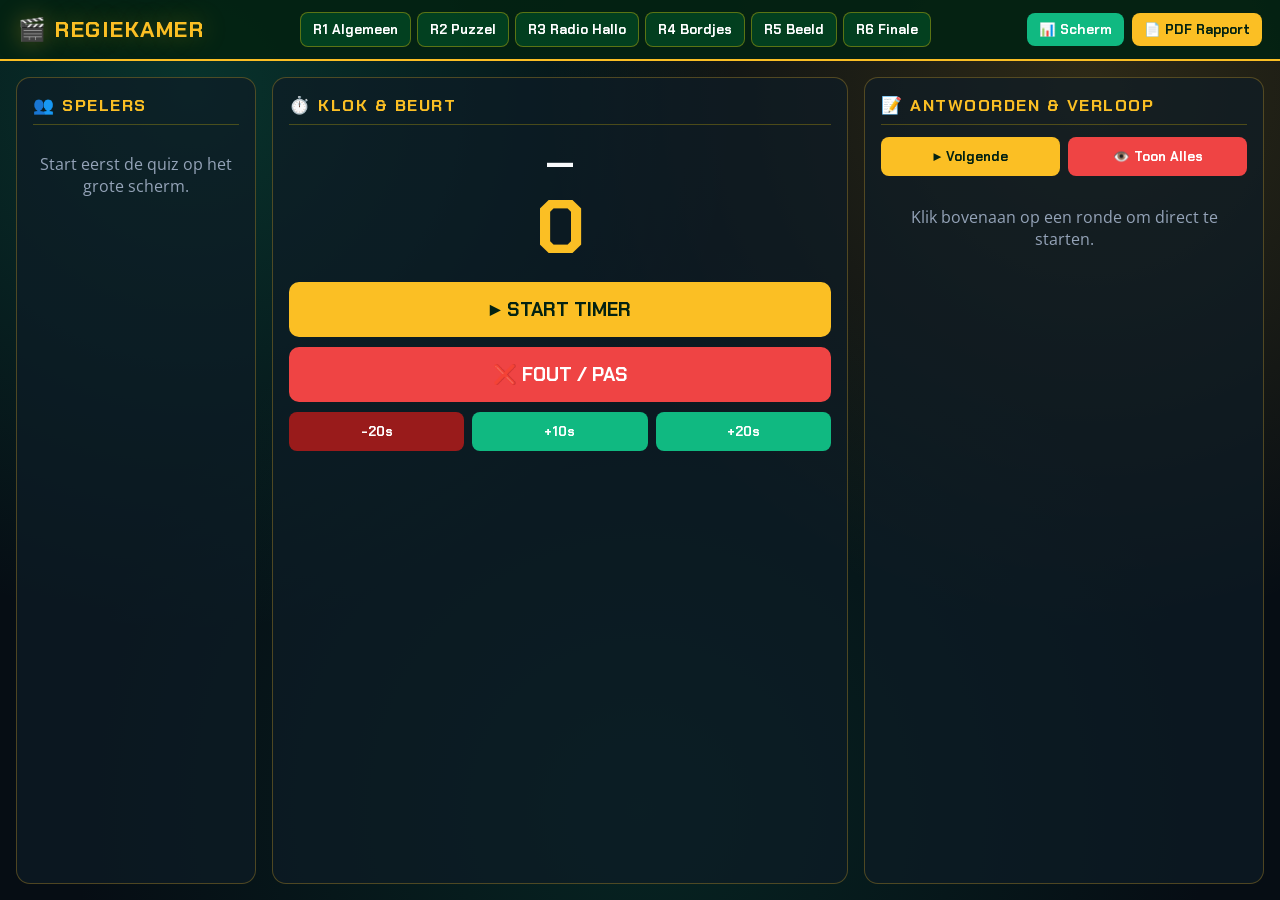
==== commit 64ca2340: "Update controle.html" ====
--- a/controle.html
+++ b/controle.html
@@ -10,15 +10,15 @@
         body { padding: 0; align-items: stretch; min-height: 100vh; }
         #header {
             display: flex; flex-wrap: wrap; align-items: center; justify-content: space-between;
-            gap: 10px; padding: 12px 18px; background: rgba(0,0,0,0.75); border-bottom: 2px solid var(--kamp-geel);
+            gap: 10px; padding: 12px 18px; background: rgba(3, 34, 18, 0.92); border-bottom: 2px solid var(--kamp-geel);
         }
         #header h1 { margin: 0; font-size: 1.4rem; text-align: left; }
         .round-bar { display: flex; flex-wrap: wrap; gap: 6px; }
         .round-bar button {
-            padding: 8px 12px; border-radius: 8px; border: 1px solid rgba(255,255,255,0.2);
-            background: rgba(255,255,255,0.08); color: #fff; font-weight: 700; cursor: pointer; font-family: 'Chakra Petch', sans-serif;
-        }
-        .round-bar button.active-round { background: var(--kamp-geel); color: #000; border-color: #fff; }
+            padding: 8px 12px; border-radius: 8px; border: 1px solid rgba(255, 215, 0, 0.35);
+            background: rgba(0, 155, 72, 0.25); color: #fff; font-weight: 700; cursor: pointer; font-family: 'Chakra Petch', sans-serif;
+        }
+        .round-bar button.active-round { background: var(--kamp-geel); color: #032212; border-color: #fff; }
         .header-reports { display: flex; gap: 8px; }
         .header-reports button {
             padding: 8px 12px; border-radius: 8px; border: none; font-weight: 700; cursor: pointer; font-family: 'Chakra Petch', sans-serif;
@@ -38,7 +38,7 @@
             background: var(--glass-bg); border: 1px solid var(--glass-border); border-radius: 14px;
             padding: 16px; display: flex; flex-direction: column;
         }
-        .panel h2 { font-size: 1.05rem; margin: 0 0 12px 0; border-bottom: 1px solid rgba(255,255,255,0.12); padding-bottom: 8px; color: var(--kamp-geel); }
+        .panel h2 { font-size: 1.05rem; margin: 0 0 12px 0; border-bottom: 1px solid rgba(255, 215, 0, 0.25); padding-bottom: 8px; color: var(--kamp-geel); }
 
         .sidebar-player {
             padding: 10px 12px; margin-bottom: 8px; border-radius: 8px; display: flex; justify-content: space-between; align-items: center; cursor: pointer;
@@ -57,12 +57,13 @@
             background: var(--kamp-donkergroen); color: #fff; border: 2px solid var(--kamp-groen);
             padding: 9px 14px; border-radius: 8px; cursor: pointer; font-weight: 700; margin: 4px 4px 4px 0;
         }
-        .correct-btn:hover { background: var(--correct-color); color: #000; }
+        .correct-btn:hover { background: var(--kamp-geel); color: #032212; border-color: #fff; }
         .grid-select-btn {
             background: var(--kamp-groen); color: #fff; padding: 12px; border-radius: 8px; border: 2px solid var(--kamp-geel);
             cursor: pointer; font-weight: 700; flex: 1; min-width: 110px;
         }
-        .grid-select-btn:disabled { background: #334155; color: #94a3b8; border-color: #475569; cursor: not-allowed; }
+        .grid-select-btn:hover { background: var(--kamp-geel); color: #032212; }
+        .grid-select-btn:disabled { background: #1e293b; color: #64748b; border-color: #334155; cursor: not-allowed; }
     </style>
 </head>
 <body>
@@ -85,8 +86,8 @@
             <button data-round="6" onclick="startRoundDirect(6)">R6 Finale</button>
         </div>
         <div class="header-reports">
-            <button style="background:#2563eb; color:#fff;" onclick="channel.postMessage({ type: 'REQUEST_REPORT' })">📊 Scherm</button>
-            <button style="background:var(--kamp-geel); color:#000;" onclick="channel.postMessage({ type: 'DOWNLOAD_PDF_REPORT' })">📄 PDF Rapport</button>
+            <button style="background:var(--kamp-groen); color:#fff;" onclick="channel.postMessage({ type: 'REQUEST_REPORT' })">📊 Scherm</button>
+            <button style="background:var(--kamp-geel); color:#032212;" onclick="channel.postMessage({ type: 'DOWNLOAD_PDF_REPORT' })">📄 PDF Rapport</button>
         </div>
     </div>
 
@@ -100,19 +101,19 @@
             <h2>⏱️ Klok & Beurt</h2>
             <div id="active-player-name">—</div>
             <div id="active-player-score">0</div>
-            <button id="btn-massive-timer" class="big-btn" style="background:var(--kamp-geel); color:#000;" onclick="channel.postMessage({ type: 'TOGGLE_TIMER' })">▶ START TIMER</button>
+            <button id="btn-massive-timer" class="big-btn" style="background:var(--kamp-geel); color:#032212;" onclick="channel.postMessage({ type: 'TOGGLE_TIMER' })">▶ START TIMER</button>
             <button class="big-btn" style="background:var(--kamp-rood); color:#fff;" onclick="channel.postMessage({ type: 'TRIGGER_FAIL' })">❌ FOUT / PAS</button>
             <div class="row-btns">
                 <button style="background:#991b1b; color:#fff;" onclick="channel.postMessage({ type: 'ADJUST_TIME', amount: -20 })">-20s</button>
-                <button style="background:#047857; color:#fff;" onclick="channel.postMessage({ type: 'ADJUST_TIME', amount: 10 })">+10s</button>
-                <button style="background:#047857; color:#fff;" onclick="channel.postMessage({ type: 'ADJUST_TIME', amount: 20 })">+20s</button>
+                <button style="background:var(--kamp-groen); color:#fff;" onclick="channel.postMessage({ type: 'ADJUST_TIME', amount: 10 })">+10s</button>
+                <button style="background:var(--kamp-groen); color:#fff;" onclick="channel.postMessage({ type: 'ADJUST_TIME', amount: 20 })">+20s</button>
             </div>
         </div>
 
         <div class="panel">
             <h2>📝 Antwoorden & Verloop</h2>
             <div class="row-btns" id="flow-buttons">
-                <button style="background:var(--kamp-geel); color:#000;" onclick="channel.postMessage({ type: 'NEXT_QUESTION' })">▶ Volgende</button>
+                <button style="background:var(--kamp-geel); color:#032212;" onclick="channel.postMessage({ type: 'NEXT_QUESTION' })">▶ Volgende</button>
                 <button style="background:var(--kamp-rood); color:#fff;" onclick="channel.postMessage({ type: 'SHOW_ANSWERS' })">👁️ Toon Alles</button>
             </div>
             <div id="result-area" style="overflow-y:auto; flex:1;">
@@ -150,7 +151,7 @@
                 let activeP = null;
                 c.innerHTML = d.players.map(p => {
                     if (p.isActive) activeP = p;
-                    return `<div class="sidebar-player" style="background:${p.isActive ? 'rgba(251,191,36,0.18)' : 'rgba(255,255,255,0.05)'}; border:2px solid ${p.isActive ? 'var(--kamp-geel)' : 'transparent'};" onclick="channel.postMessage({ type: 'SELECT_PLAYER', playerIndex: ${p.index} })">
+                    return `<div class="sidebar-player" style="background:${p.isActive ? 'rgba(255,215,0,0.2)' : 'rgba(0,25,12,0.45)'}; border:2px solid ${p.isActive ? 'var(--kamp-geel)' : 'transparent'};" onclick="channel.postMessage({ type: 'SELECT_PLAYER', playerIndex: ${p.index} })">
                         <strong>${p.isActive ? '👉 ' : ''}${p.hasPlayed ? '✔️ ' : ''}${p.name}</strong>
                         <span style="font-family:'Chakra Petch',sans-serif; font-size:1.3rem; color:${p.isRunning ? 'var(--kamp-rood)' : 'var(--kamp-geel)'};">${p.seconds}</span>
                     </div>`;
@@ -162,8 +163,18 @@
                     const btn = document.getElementById('btn-massive-timer');
                     btn.textContent = activeP.isRunning ? '❚❚ STOP TIMER' : '▶ START TIMER';
                     btn.style.background = activeP.isRunning ? 'var(--kamp-rood)' : 'var(--kamp-geel)';
-                    btn.style.color = activeP.isRunning ? '#fff' : '#000';
+                    btn.style.color = activeP.isRunning ? '#fff' : '#032212';
                 }
+            }
+
+            if (d.type === 'SYNC_R3_GRID') {
+                document.getElementById('flow-buttons').style.display = 'flex';
+                let html = `<p style="color:var(--kamp-geel); font-weight:bold; margin:0 0 10px 0;">Speler kiest een Radio Hallo fragment:</p><div style="display:flex; gap:8px; flex-wrap:wrap;">`;
+                for (let i = 0; i < d.total; i++) {
+                    const done = d.played.includes(i);
+                    html += `<button class="grid-select-btn" ${done ? 'disabled' : `onclick="channel.postMessage({ type: 'SELECT_AUDIO_R3', index: ${i} })"`}>${done ? '❌' : '📻'} Fragment ${i + 1}</button>`;
+                }
+                resultArea.innerHTML = html + `</div>`;
             }
 
             if (d.type === 'SYNC_R4') {
@@ -171,12 +182,12 @@
                 resultArea.innerHTML = `
                     <div style="text-align:center;">
                         <h3 style="color:var(--kamp-geel); margin:0;">Foto ${d.qNum} / ${d.total}</h3>
-                        <p style="font-size:1.25rem; color:var(--correct-color); font-weight:bold; margin:8px 0 14px 0;">${d.answer}</p>
+                        <p style="font-size:1.25rem; color:var(--kamp-geel); font-weight:bold; margin:8px 0 14px 0;">${d.answer}</p>
                         <button class="big-btn" style="background:var(--kamp-groen); color:#fff;" onclick="channel.postMessage({ type: 'START_R4_TIMER' })">⏱️ START 15 SEC TIMER</button>
                         <div style="display:flex; flex-direction:column; gap:8px; margin:12px 0;">
-                            ${lastPlayers.map(p => `<button style="padding:10px; border-radius:8px; border:none; background:var(--kamp-geel); color:#000; font-weight:bold; cursor:pointer; text-align:left;" onclick="this.style.background='var(--kamp-groen)'; this.style.color='#fff'; this.textContent='✔️ ${p.name} (+40s)'; channel.postMessage({ type: 'ADJUST_TIME', amount: 40, targetPlayer: ${p.index} })">✅ Geef ${p.name} +40 sec</button>`).join('')}
+                            ${lastPlayers.map(p => `<button style="padding:10px; border-radius:8px; border:none; background:var(--kamp-geel); color:#032212; font-weight:bold; cursor:pointer; text-align:left;" onclick="this.style.background='var(--kamp-groen)'; this.style.color='#fff'; this.textContent='✔️ ${p.name} (+40s)'; channel.postMessage({ type: 'ADJUST_TIME', amount: 40, targetPlayer: ${p.index} })">✅ Geef ${p.name} +40 sec</button>`).join('')}
                         </div>
-                        <button class="big-btn" style="background:#2563eb; color:#fff;" onclick="channel.postMessage({ type: 'NEXT_QUESTION' })">▶ VOLGENDE FOTO</button>
+                        <button class="big-btn" style="background:var(--kamp-donkergroen); color:#fff; border:1px solid var(--kamp-geel);" onclick="channel.postMessage({ type: 'NEXT_QUESTION' })">▶ VOLGENDE FOTO</button>
                     </div>`;
             }
 
@@ -207,7 +218,7 @@
                 const q = pool.find(x => x.id === id) || pool[id - 1];
                 if (!q) return '';
                 if (activeRound === 1) return `<div style="margin-bottom:12px;"><p style="margin:0 0 8px 0;">${q.q}</p><button class="correct-btn" onclick="sendAnswer('${esc(q.a)}')">✅ ${q.a}</button></div>`;
-                if (activeRound === 2) return `<div style="margin-bottom:10px; padding:10px; background:rgba(255,255,255,0.05); border-radius:8px;"><div style="font-size:0.85rem; color:var(--text-muted);">${q.clues.join(' • ')}</div><button class="correct-btn" onclick="sendAnswer('${esc(q.answer)}')">✅ ${q.answer}</button></div>`;
+                if (activeRound === 2) return `<div style="margin-bottom:10px; padding:10px; background:rgba(0,25,12,0.45); border-radius:8px;"><div style="font-size:0.85rem; color:var(--text-muted);">${q.clues.join(' • ')}</div><button class="correct-btn" onclick="sendAnswer('${esc(q.answer)}')">✅ ${q.answer}</button></div>`;
                 if (activeRound === 3) return `<button class="big-btn" style="background:var(--kamp-groen); color:#fff;" onclick="channel.postMessage({ type: 'PLAY_AUDIO' })">📻 SPEEL RADIO HALLO</button><div>${q.keywords.map(k => `<button class="correct-btn" onclick="sendAnswer('${esc(k.word || k)}')">✅ ${k.word || k}</button>`).join('')}</div>`;
                 if (activeRound === 5) return `<div style="display:flex; flex-direction:column; gap:6px;">
                     <button class="correct-btn" onclick="sendAnswer('${esc(q.vraag1_seizoen)}')">Seizoen: ${q.vraag1_seizoen}</button>
